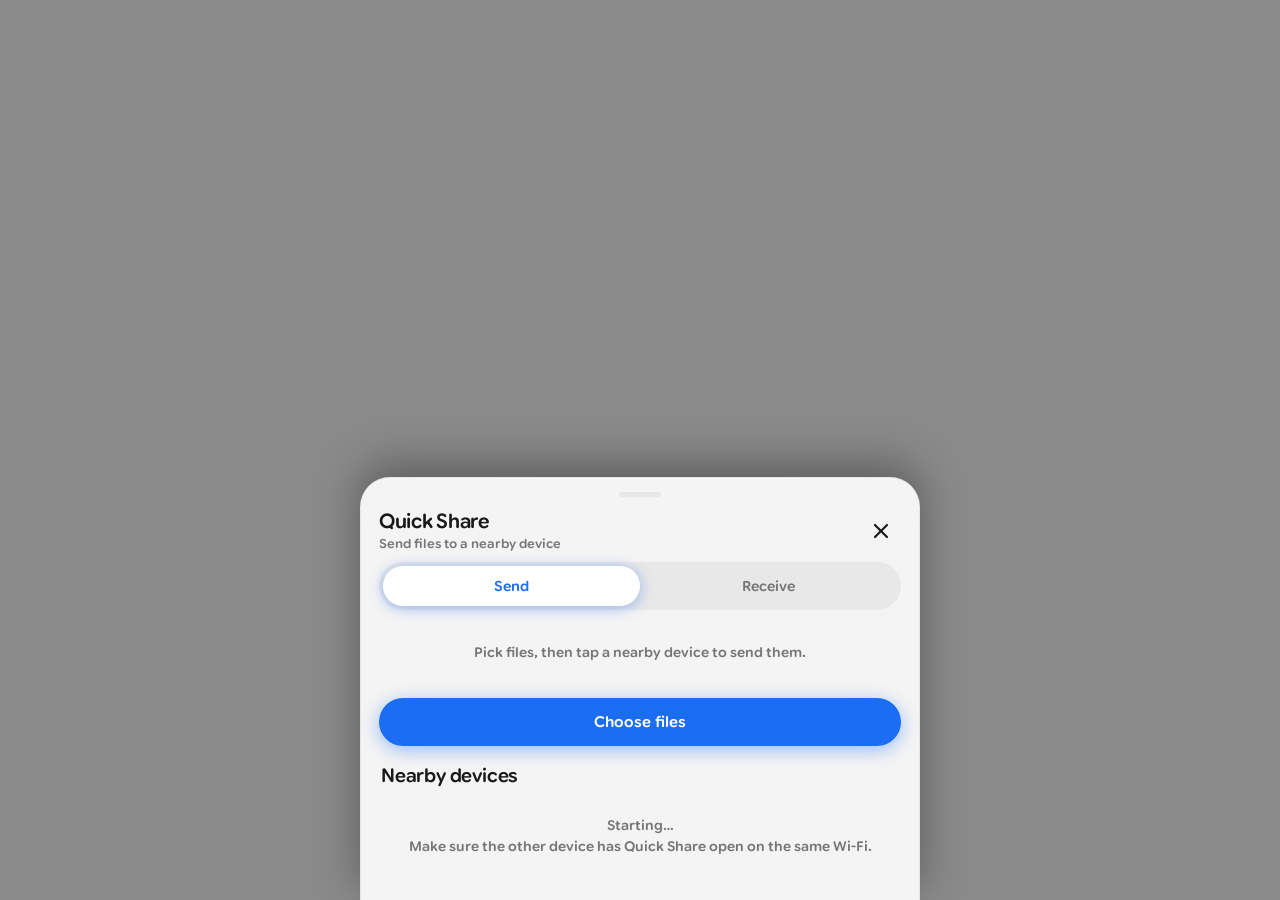
==== assets/www/panel.html @ 2d20d251 "Intital Testing" ====
<!doctype html>
<html lang="en">
<head>
<meta charset="utf-8">
<meta name="viewport" content="width=device-width,initial-scale=1,maximum-scale=1,user-scalable=no,viewport-fit=cover">
<title>Quick Share</title>
<link rel="stylesheet" href="app.css">
</head>
<body class="panel-body">
<div id="toasts"></div>
<div id="pscrim"></div>
<div id="panel">
  <div class="pwrap">
    <div class="pgrab"></div>
    <div class="phead">
      <div>
        <div class="ptitle">Quick Share</div>
        <div class="psub" id="psub">Send and receive files nearby</div>
      </div>
      <button class="iconbtn" id="pclose" aria-label="Close">
        <svg viewBox="0 0 24 24" fill="none" stroke="currentColor" stroke-width="2.2" stroke-linecap="round" stroke-linejoin="round"><line x1="18" y1="6" x2="6" y2="18"/><line x1="6" y1="6" x2="18" y2="18"/></svg>
      </button>
    </div>
    <!-- kept static so switching Send / Receive never rebuilds them (no jump) -->
    <div class="seg pseg" id="pseg">
      <span id="psegind" aria-hidden="true"></span>
      <button class="segb on" data-act="mode" data-v="send">Send</button>
      <button class="segb" data-act="mode" data-v="receive">Receive</button>
    </div>
    <div class="chiprow" id="pchips" hidden></div>
    <div id="pbody"></div>
  </div>
</div>
<script src="panel.js"></script>
</body>
</html>
---- assets/www/app.css ----
/* ============ OneGit v1.2 — One UI 9: full-round, accents, auto-hide nav ============ */
/* profile card alerts bell */
.card.profile{position:relative}
.pavalert{position:absolute;top:16px;right:16px;width:40px;height:40px;border-radius:20px;display:flex;align-items:center;justify-content:center;color:var(--text2);background:var(--chip);transition:transform .15s}
.pavalert:active{transform:scale(.92)}
.pavalert.iss{top:64px}
.pavalert svg{width:20px;height:20px}
/* productivity heatmap */
.daybars{display:flex;gap:10px;align-items:flex-end;justify-content:space-between;padding:8px 4px 0}
.daybar{flex:1;display:flex;flex-direction:column;align-items:center;justify-content:flex-end;gap:6px;cursor:pointer}
.daybar span{display:block;width:100%;max-width:34px;border-radius:8px;background:var(--accent);opacity:.55;min-height:6px}
.daybar.cur span{opacity:1;box-shadow:0 0 12px var(--glow)}
.daybar i{font-style:normal;font-size:10.5px;color:var(--text2)}
.heatwrap{display:flex;gap:3px;overflow-x:auto;padding:6px 0}
.heatcol{display:flex;flex-direction:column;gap:3px}
.heatcell{width:11px;height:11px;border-radius:2px;background:var(--chip);flex-shrink:0}
.heatcell.l1{background:var(--accent);opacity:.4}
.heatcell.l2{background:var(--accent);opacity:.6}
.heatcell.l3{background:var(--accent);opacity:.8}
.heatcell.l4{background:var(--accent);opacity:1}
.creditslist li{position:relative}
.creditslist li::before{content:'';position:absolute;left:2px;top:13px;width:7px;height:7px;border-radius:4px;background:var(--accent)}
*{box-sizing:border-box;-webkit-tap-highlight-color:transparent}
@font-face{font-family:'OneGitSans';src:url('fonts/OneGitSans.ttf') format('truetype');font-weight:100 900;font-style:normal;font-display:swap}
[hidden]{display:none!important}
:root{
  --bg:#F2F2F2; --card:#FFFFFF; --text:#191919; --text2:#767676; --divider:#EFEFEF;
  --chip:#F0F0F0; --seg:#E8E8E8;
  --danger:#E53935; --ok:#2EA043; --purple:#8250DF;
  --accent:#1B6EF3; --accentD:#1557C0; --glow:rgba(27,110,243,.42); --glow2:rgba(27,110,243,.14);
}
body.dark{
  --bg:#161719; --card:#242527; --text:#F2F2F2; --text2:#B3B3B3; --divider:#333436;
  --chip:#323335; --seg:#323335;
}
body.pitch{
  --bg:#000000; --card:#0D0D0F; --text:#F2F2F2; --text2:#A8A8A8; --divider:#1D1D20;
  --chip:#171719; --seg:#171719;
}
/* ---- accent color schemes ---- */
html[data-accent="blue"]  { --accent:#1B6EF3; --accentD:#1557C0; --glow:rgba(27,110,243,.42); }
html[data-accent="purple"]{ --accent:#8B5CF6; --accentD:#7C3AED; --glow:rgba(139,92,246,.45); }
html[data-accent="green"] { --accent:#12B76A; --accentD:#0E9F5A; --glow:rgba(18,183,106,.42); }
html[data-accent="pink"]  { --accent:#EC4899; --accentD:#DB2777; --glow:rgba(236,72,153,.45); }
html[data-accent="amber"] { --accent:#F59E0B; --accentD:#D97706; --glow:rgba(245,158,11,.42); }

html,body{height:100%}
body{margin:0;font-family:'OneGitSans','SamsungOne','Roboto','Segoe UI',system-ui,-apple-system,'Helvetica Neue',sans-serif;background:var(--bg);color:var(--text);font-size:15px;-webkit-font-smoothing:antialiased;overscroll-behavior:none}
button{font:inherit;border:none;background:none;color:inherit;padding:0;cursor:pointer}
a{color:var(--accent);text-decoration:none}
img{display:block;max-width:100%}
.dim{color:var(--text2)}
body.dark .card,body.pitch .card{border:1px solid var(--divider)}

/* ============ motion: keyframes ============ */
@keyframes rise{from{opacity:0;transform:translateY(18px) scale(.985)}to{opacity:1;transform:none}}
@keyframes pop{0%{transform:scale(1)}45%{transform:scale(1.4) rotate(-8deg)}100%{transform:scale(1)}}
@keyframes glowPulse{0%,100%{box-shadow:0 8px 26px var(--glow)}50%{box-shadow:0 8px 44px var(--glow)}}
@keyframes sheetUp{from{transform:translateY(48px);opacity:.4}to{transform:none;opacity:1}}
@keyframes spin{to{transform:rotate(360deg)}}
@media (prefers-reduced-motion: reduce){*{animation:none!important;transition:none!important}}

/* entrance animations, staggered */
body.entering #view > *{animation:rise .4s cubic-bezier(.22,.75,.25,1) both}
body.entering #view > *:nth-child(1){animation-delay:.02s}
body.entering #view > *:nth-child(2){animation-delay:.06s}
body.entering #view > *:nth-child(3){animation-delay:.1s}
body.entering #view > *:nth-child(4){animation-delay:.14s}
body.entering #view > *:nth-child(5){animation-delay:.18s}
body.entering #view > *:nth-child(6){animation-delay:.22s}
body.entering #view > *:nth-child(n+7){animation-delay:.26s}
body.entering .card.list .lrow:not(.new-in):not(.slide-top){animation:rise .32s cubic-bezier(.22,.75,.25,1) both}
body.entering .card.list .lrow:not(.new-in):not(.slide-top):nth-child(1){animation-delay:.03s}
body.entering .card.list .lrow:not(.new-in):not(.slide-top):nth-child(2){animation-delay:.06s}
body.entering .card.list .lrow:not(.new-in):not(.slide-top):nth-child(3){animation-delay:.09s}
body.entering .card.list .lrow:not(.new-in):not(.slide-top):nth-child(4){animation-delay:.12s}
body.entering .card.list .lrow:not(.new-in):not(.slide-top):nth-child(5){animation-delay:.15s}
body.entering .card.list .lrow:not(.new-in):not(.slide-top):nth-child(n+6){animation-delay:.18s}

/* ============ interaction feedback & glow ============ */
.card{transition:transform .18s ease,box-shadow .18s ease,border-color .18s}
.card:active{transform:scale(.98);box-shadow:0 0 24px var(--glow)}
.lrow{transition:background .15s,box-shadow .15s}
.lrow:active{background:var(--chip);box-shadow:inset 0 0 20px var(--glow2)}
.navbtn{transition:transform .15s}
.navbtn:active{transform:scale(.92)}
.navbtn.active .nic{background:transparent}
.segb{transition:background .15s,color .15s,box-shadow .15s,transform .15s}
.segb:active{transform:scale(.96)}
.segb.on{box-shadow:0 2px 14px var(--glow)}
.switch.on{box-shadow:0 0 14px var(--glow)}
.iconbtn{transition:transform .15s,background .15s,box-shadow .15s}
.iconbtn:active{background:var(--chip);transform:scale(.9);box-shadow:0 0 12px var(--glow)}
.pinbtn.pop svg{animation:pop .34s cubic-bezier(.3,1.6,.5,1)}

/* ---------- buttons ---------- */
.btn{display:inline-flex;align-items:center;justify-content:center;min-height:48px;padding:0 26px;border-radius:24px;font-weight:600;font-size:15px;transition:transform .15s,box-shadow .2s,opacity .12s}
.btn:active{transform:scale(.97)}
.btn:disabled{opacity:.45}
.btn.primary{background:var(--accent);color:var(--accentText,#fff);box-shadow:0 4px 18px var(--glow)}
.btn.primary:active{box-shadow:0 0 30px var(--glow)}
.btn.ghost{background:var(--seg);color:var(--text)}
.btn.danger{background:rgba(229,57,53,.12);color:var(--danger)}
.btn.follow.on{background:var(--accent);color:var(--accentText,#fff);box-shadow:0 0 18px var(--glow)}
.btnblock{width:100%}
.iconbtn{width:40px;height:40px;border-radius:50%;display:flex;align-items:center;justify-content:center;color:var(--text);flex-shrink:0}
.iconbtn svg{width:24px;height:24px}
/* back buttons get the same frosted circular pill as the navigation bar */
#backBig,#backApp{background:rgba(255,255,255,.72);-webkit-backdrop-filter:blur(22px) saturate(1.5);backdrop-filter:blur(22px) saturate(1.5);border:1px solid rgba(0,0,0,.06);box-shadow:0 6px 22px rgba(0,0,0,.14)}
body.dark #backBig,body.dark #backApp{background:rgba(26,27,29,.76);border-color:rgba(255,255,255,.07);box-shadow:0 6px 22px rgba(0,0,0,.45)}
body.pitch #backBig,body.pitch #backApp{background:rgba(8,8,8,.84);border-color:rgba(255,255,255,.05);box-shadow:0 6px 22px rgba(0,0,0,.9)}
/* v2.65: with navigation glow on, the back buttons glow like the navbar */
body.navglow #backBig,body.navglow #backApp{box-shadow:0 6px 22px rgba(0,0,0,.14),0 0 26px var(--glow)}
body.dark.navglow #backBig,body.dark.navglow #backApp{box-shadow:0 6px 22px rgba(0,0,0,.45),0 0 26px var(--glow)}
body.pitch.navglow #backBig,body.pitch.navglow #backApp{box-shadow:0 6px 22px rgba(0,0,0,.9),0 0 26px var(--glow)}

/* ---------- login ---------- */
#login{position:fixed;inset:0;background:var(--bg);overflow-y:auto;z-index:50}
.login-inner{max-width:430px;width:100%;margin:auto;padding:48px 22px 32px;min-height:100%;display:flex;flex-direction:column;justify-content:center}
.logo{width:90px;height:90px;border-radius:32px;background:linear-gradient(135deg,var(--accent),var(--accentD));display:flex;align-items:center;justify-content:center;margin:0 auto 20px;animation:glowPulse 3s ease-in-out infinite}
.logo svg{width:42px;height:42px;color:#fff}
.login-title{font-size:34px;text-align:center;margin:0 0 6px;letter-spacing:-.5px}
.login-sub{text-align:center;color:var(--text2);margin:0 0 28px;font-size:14px}
.logincard{padding:26px}
.fldlabel{display:block;font-size:12.5px;font-weight:600;color:var(--text2);margin:0 4px 8px}
.fld{width:100%;border:none;background:var(--chip);border-radius:22px;padding:16px 18px;font:inherit;font-size:15px;color:var(--text);outline:none;transition:box-shadow .2s}
.fld:focus{background:var(--seg);box-shadow:0 0 18px var(--glow)}
.loginErr{color:var(--danger);font-size:13px;margin:10px 4px 0}
.loginErr:empty{display:none}
.logincard .btn{margin-top:16px}
.lnk{display:block;text-align:center;font-size:13.5px;font-weight:600;margin-top:18px}
.tiny{font-size:11.5px;color:var(--text2);margin:14px 4px 0;line-height:1.5;text-align:center}

/* ---------- layout ---------- */
#app{height:100vh}
#appbar{position:fixed;top:0;left:0;right:0;height:56px;display:flex;align-items:center;padding:0 8px;z-index:40;background:var(--bg);opacity:0;pointer-events:none;transition:opacity .15s;box-shadow:0 1px 0 var(--divider)}
#appbar.on{opacity:1;pointer-events:auto}
#appbarTitle{font-weight:600;font-size:16px;flex:1;white-space:nowrap;overflow:hidden;text-overflow:ellipsis}
#scroller{height:100%;overflow-y:auto;overscroll-behavior:contain;-webkit-overflow-scrolling:touch}
#pagehead{padding:14px 18px 12px}
.phrow{display:flex;align-items:center;gap:10px}
#bigTitle{font-size:34px;font-weight:700;margin:0;letter-spacing:-.5px;line-height:1.25;overflow-wrap:anywhere;flex:1;min-width:0}
#bigSub{margin:6px 4px 0;font-size:13.5px;color:var(--text2)}
#view{padding:6px 12px 96px}

/* ---------- GPU compositing fixes: no white corner artifacts ---------- */
#navbar{will-change:transform}
#appbar{transform:translateZ(0)}
.sheetcard{transform:translateZ(0)}
/* ---------- navbar (auto-hide, glassmorphic) ---------- */
#navbar{--navpill:var(--accent);--navptext:var(--accentText,#FFFFFF);position:fixed;bottom:16px;left:16px;right:16px;background:rgba(255,255,255,.72);-webkit-backdrop-filter:blur(22px) saturate(1.5);backdrop-filter:blur(22px) saturate(1.5);border:1px solid rgba(0,0,0,.06);border-radius:999px;display:flex;padding:10px 8px;box-shadow:0 10px 34px rgba(0,0,0,.14);z-index:30;transition:transform .32s cubic-bezier(.4,0,.2,1),opacity .26s,box-shadow .3s}
body.dark #navbar{background:rgba(26,27,29,.76);border-color:rgba(255,255,255,.07);box-shadow:0 10px 34px rgba(0,0,0,.45)}
body.pitch #navbar{background:rgba(8,8,8,.84);border-color:rgba(255,255,255,.05);box-shadow:0 10px 34px rgba(0,0,0,.9)}
body.navglow #navbar{box-shadow:0 10px 34px rgba(0,0,0,.14),0 0 26px var(--glow)}
body.dark.navglow #navbar{box-shadow:0 10px 34px rgba(0,0,0,.45),0 0 26px var(--glow)}
body.pitch.navglow #navbar{box-shadow:0 10px 34px rgba(0,0,0,.9),0 0 26px var(--glow)}
body.navglow .navbtn.active{box-shadow:0 3px 10px rgba(0,0,0,.22),0 0 16px var(--glow)}
#navbar.hide{transform:translateY(130px);opacity:0;pointer-events:none}
.navbtn{flex:1;display:flex;flex-direction:column;align-items:center;gap:3px;padding:7px 6px 5px;color:var(--text2);font-size:10.5px;font-weight:600;border-radius:999px;transition:background .18s,color .18s}
.nic{display:inline-flex;align-items:center;justify-content:center;padding:5px 18px;border-radius:999px;transition:background .18s,box-shadow .18s}
.nic svg{width:23px;height:23px}
.navbtn.active{color:var(--navptext);background:var(--navpill);box-shadow:0 3px 10px rgba(0,0,0,.22)}
.navbtn.active .nic{background:transparent;box-shadow:none}

/* ---------- cards & lists ---------- */
.card{background:var(--card);border-radius:32px;padding:22px;margin:0 0 14px}
.sect{font-size:19px;font-weight:700;margin:26px 6px 13px;letter-spacing:-.2px}
.list{padding:6px 0}
.lrow{display:flex;align-items:center;gap:14px;padding:14px 22px;border-bottom:1px solid var(--divider);cursor:pointer}
.lrow:last-child{border-bottom:none}
.lrow>svg{width:22px;height:22px;color:var(--text2);flex-shrink:0}
.lmain{flex:1;min-width:0}
.ltitle{font-weight:600;font-size:15px;white-space:nowrap;overflow:hidden;text-overflow:ellipsis}
.lsub{font-size:12.5px;color:var(--text2);margin-top:3px;white-space:nowrap;overflow:hidden;text-overflow:ellipsis}
.lbody{font-size:13px;color:var(--text);margin-top:4px;overflow:hidden;text-overflow:ellipsis;white-space:nowrap}
.empty{text-align:center;color:var(--text2);padding:36px 24px;font-size:14px;line-height:1.6}
.crumb{padding:14px 22px;font-size:12.5px;color:var(--text2);word-break:break-all}
.ndot{width:9px;height:9px;border-radius:50%;background:var(--accent);flex-shrink:0;visibility:hidden;box-shadow:0 0 8px var(--glow)}
.lrow.unread .ndot{visibility:visible}
.lrow.unread .ltitle{font-weight:700}
.istate{width:28px;height:28px;border-radius:50%;background:rgba(46,160,67,.14);color:var(--ok);display:flex;align-items:center;justify-content:center;flex-shrink:0}
.istate.closed{background:rgba(130,80,223,.14);color:var(--purple)}
.istate svg{width:14px;height:14px}
.cav{width:28px;height:28px;border-radius:50%;flex-shrink:0}

/* event feed icons */
.eicon{width:36px;height:36px;border-radius:50%;display:flex;align-items:center;justify-content:center;flex-shrink:0}
.eicon svg{width:17px;height:17px}
.eicon.push{background:rgba(27,110,243,.14);color:var(--accent)}
.eicon.star{background:rgba(255,182,46,.14);color:#D29922}
.eicon.fork{background:rgba(130,80,223,.14);color:var(--purple)}
.eicon.create{background:rgba(46,160,67,.14);color:var(--ok)}
.eicon.issue{background:rgba(46,160,67,.14);color:var(--ok)}
.eicon.pr{background:rgba(27,110,243,.14);color:var(--accent)}
.eicon.comment{background:var(--chip);color:var(--text2)}
.eicon.tag{background:rgba(255,167,38,.16);color:#B26A00}
.eicon.user{background:var(--chip);color:var(--text2)}

/* ---------- segmented ---------- */
.seg{display:flex;background:var(--seg);border-radius:24px;padding:4px;margin:0 0 12px}
.seg.compact{margin-bottom:8px}
.segb{flex:1;min-height:40px;border-radius:20px;font-weight:600;color:var(--text2);font-size:14px;display:flex;align-items:center;justify-content:center}
.seg.sm .segb{min-height:34px;font-size:13px;border-radius:17px}
.segb.on{background:var(--card);color:var(--accent)}
a.segb{color:var(--text2)}
a.segb.on{color:var(--accent)}

/* ---------- search ---------- */
.searchbar{display:flex;align-items:center;gap:10px;background:var(--card);border-radius:26px;padding:0 18px;margin:4px 0 12px;min-height:54px}
.searchbar svg{width:20px;height:20px;color:var(--text2);flex-shrink:0}
.searchbar input{flex:1;border:none;outline:none;background:none;color:var(--text);font-size:15px;min-height:54px;min-width:0}

/* people results (horizontal) */
.peoplebar{display:flex;gap:14px;overflow-x:auto;padding:14px 22px;scrollbar-width:none;-webkit-overflow-scrolling:touch}
.peoplebar::-webkit-scrollbar{display:none}
.person{display:flex;flex-direction:column;align-items:center;gap:6px;flex-shrink:0;width:66px}
.person img{width:54px;height:54px;border-radius:50%;transition:transform .15s,box-shadow .15s}
.person:active img{transform:scale(.92);box-shadow:0 0 16px var(--glow)}
.person span{font-size:11px;color:var(--text2);max-width:66px;overflow:hidden;text-overflow:ellipsis;white-space:nowrap}

/* ---------- profile ---------- */
.profile{text-align:center;padding:30px 20px 22px}
.pav{width:96px;height:96px;border-radius:50%;margin:0 auto 14px}
.pname{font-size:22px;font-weight:700;letter-spacing:-.3px}
.plogin{color:var(--text2);margin-top:3px;font-size:14px}
.pbio{margin:14px auto 0;font-size:14px;max-width:340px;line-height:1.55}
.pstats{display:flex;justify-content:center;gap:8px;margin-top:18px}
.pstat{background:var(--chip);border-radius:22px;padding:10px 18px;min-width:88px}
.pstat b{display:block;font-size:17px}
.pstat span{font-size:11.5px;color:var(--text2)}


/* ---------- repo ---------- */
.rcrow{display:flex;align-items:flex-start;justify-content:space-between;gap:8px}
.rcname{font-size:17.5px;font-weight:700;letter-spacing:-.2px;word-break:break-all}
.rcdesc{margin:7px 0 0;color:var(--text2);font-size:13.5px;line-height:1.5;display:-webkit-box;-webkit-line-clamp:2;-webkit-box-orient:vertical;overflow:hidden}
.rcmeta{margin-top:13px;font-size:12.5px;color:var(--text2);display:flex;align-items:center;flex-wrap:wrap;gap:5px 10px}
.rcmeta svg{width:15px;height:15px;vertical-align:-3px}
.dot{width:10px;height:10px;border-radius:50%;display:inline-block;vertical-align:-1px;margin-right:4px}
.chips{display:flex;gap:8px;flex-wrap:wrap;margin:9px 0 0}
.chip{background:var(--chip);border-radius:13px;padding:5px 12px;font-size:12px;font-weight:600;color:var(--text2)}
.chip.ok{background:rgba(46,160,67,.14);color:var(--ok)}
.chip.closed{background:rgba(130,80,223,.14);color:var(--purple)}
.chip.warn{background:rgba(255,167,38,.18);color:#B26A00}
.chip.pr{background:rgba(27,110,243,.14);color:var(--accent)}
.chip.add{background:rgba(46,160,67,.14);color:var(--ok)}
.chip.del{background:rgba(248,81,73,.14);color:#F85149}
.bigstats{display:flex;margin-top:18px;border-top:1px solid var(--divider);padding-top:15px;gap:6px}
.bstat{flex:1;text-align:center}
.bstat b{display:block;font-size:16px}
.bstat span{font-size:11.5px;color:var(--text2)}
.pinbtn{width:38px;height:38px;border-radius:50%;display:flex;align-items:center;justify-content:center;color:var(--text2);flex-shrink:0;transition:transform .15s,box-shadow .15s}
.pinbtn svg{width:20px;height:20px}
.pinbtn:active{transform:scale(.88);box-shadow:0 0 12px var(--glow)}
.pinbtn.pinned{color:var(--accent);filter:drop-shadow(0 0 6px var(--glow))}
.pinbtn.pinned svg{fill:currentColor}
.morebtn{display:block;width:100%;min-height:46px;border-radius:24px;background:var(--card);color:var(--accent);font-weight:600;font-size:14px;margin:0 0 14px;transition:box-shadow .15s,transform .15s}
.morebtn:active{box-shadow:0 0 18px var(--glow);transform:scale(.99)}
.metarow{display:flex;flex-direction:column;gap:16px}
.mrow{display:flex;align-items:center;gap:12px;cursor:pointer}
.mrow svg{width:20px;height:20px;color:var(--text2);flex-shrink:0}
.mrow:active{opacity:.7}
.avatars{display:flex;gap:8px;flex-wrap:wrap;flex:1;justify-content:flex-end}
.avatars img{width:34px;height:34px;border-radius:50%;border:2px solid var(--card);box-shadow:0 1px 6px rgba(0,0,0,.25);transition:transform .15s,box-shadow .15s}
.avatars img:active{transform:scale(.9);box-shadow:0 0 12px var(--glow)}

/* ---------- issue ---------- */
.issuehead{padding:22px}
.ihtitle{font-size:19px;font-weight:700;line-height:1.4;margin-top:12px;letter-spacing:-.2px}
.ihmeta{font-size:12.5px;color:var(--text2);margin-top:6px}
.comment{padding:19px 22px}
.crow{display:flex;align-items:center;gap:10px;margin-bottom:10px}
.crow b{font-size:13.5px}
.crow .dim{font-size:12px;margin-left:auto}
.reply textarea{width:100%;border:none;background:var(--chip);border-radius:22px;padding:16px;font:inherit;font-size:14px;color:var(--text);min-height:92px;resize:vertical;outline:none;transition:box-shadow .2s}
.reply textarea:focus{box-shadow:0 0 18px var(--glow)}
.reply .btn{margin-top:12px}

/* ---------- commit ---------- */
.commitstats{display:flex;gap:8px;margin-top:10px}
.cstat{flex:1;text-align:center;border-radius:18px;padding:9px 0;font-size:15px;font-weight:700}
.cstat.add{background:rgba(46,160,67,.12);color:var(--ok)}
.cstat.del{background:rgba(248,81,73,.12);color:#F85149}
.cstat.total{background:var(--chip);color:var(--text2)}
.cstat.today{background:var(--accent);color:var(--accentText,#FFF)}
.cstat span{display:block;font-size:10.5px;font-weight:500}
.filehead{display:flex;align-items:center;gap:10px;flex-wrap:wrap}
.filehead svg{width:18px;height:18px;color:var(--text2)}
.patchpre{background:var(--bg);border-radius:18px;margin-top:12px;overflow-x:hidden;font-size:11.5px;line-height:1.55;font-family:ui-monospace,Menlo,Consolas,monospace}
.pline{padding:0 10px;white-space:pre-wrap;overflow-wrap:anywhere;word-break:break-word;min-height:1.4em;color:var(--text)}
.pline.add{color:#4CC35E;background:rgba(63,185,80,.14)}
.pline.del{color:#FF6B60;background:rgba(248,81,73,.12)}
.pline.hh{color:var(--text2);background:var(--chip)}
.relbody{font-size:13px;color:var(--text2);white-space:pre-line;margin-top:10px;max-height:280px;overflow:auto;line-height:1.6}

/* ---------- settings ---------- */
.setrow{display:flex;align-items:center;gap:14px;padding:2px 0}
.accentrow{display:flex;gap:14px;margin-top:16px;flex-wrap:wrap}
.accentdot{width:44px;height:44px;border-radius:50%;border:3px solid transparent;transition:transform .15s,box-shadow .15s,border-color .15s}
.accentdot:active{transform:scale(.88)}
.accentdot.on{border-color:var(--text);transform:scale(1.1);box-shadow:0 0 16px var(--glow)}
.switch{width:52px;height:30px;border-radius:15px;background:var(--seg);position:relative;transition:background .2s,box-shadow .2s;flex-shrink:0}
.switch::after{content:'';position:absolute;top:3px;left:3px;width:24px;height:24px;border-radius:50%;background:#fff;transition:left .2s;box-shadow:0 1px 3px rgba(0,0,0,.25)}
.switch.on{background:var(--accent)}
.switch.on::after{left:25px}
.btncol{display:flex;flex-direction:column;gap:10px;margin-top:16px}
.syncstat{font-size:12px;color:var(--text2);margin-top:14px;text-align:center}
.about{text-align:center;font-size:11.5px;color:var(--text2);padding:22px 10px 6px;line-height:1.6}

/* ---------- markdown ---------- */
.md{font-size:14.5px;line-height:1.65;overflow-wrap:anywhere}
.md h1,.md h2,.md h3,.md h4{letter-spacing:-.2px;margin:1.1em 0 .45em;line-height:1.3}
.md h1{font-size:22px;border-bottom:1px solid var(--divider);padding-bottom:6px}
.md h2{font-size:18px;border-bottom:1px solid var(--divider);padding-bottom:5px}
.md h3{font-size:16px}
.md p{margin:.6em 0}
.md ul,.md ol{padding-left:1.4em;margin:.6em 0}
.md li{margin:.25em 0}
.md pre{background:var(--bg);padding:14px 16px;border-radius:18px;overflow-x:auto;font-size:12.5px;line-height:1.5;margin:.8em 0}
.md code{background:var(--chip);border-radius:7px;padding:1px 6px;font-size:12.5px;font-family:ui-monospace,Menlo,Consolas,monospace}
.md pre code{background:none;padding:0;font-size:inherit}
.md img{border-radius:14px;margin:8px 0;max-width:100%;height:auto}
.md video{width:100%;max-height:70vh;border-radius:14px;background:#000;margin:8px 0}
.md details{margin:10px 0;border:1px solid var(--divider);border-radius:14px;padding:4px 14px}
.md summary{cursor:pointer;font-weight:600;padding:8px 0;color:var(--text)}
.md summary::marker{color:var(--accent)}
.md table{border-collapse:collapse;display:block;overflow-x:auto;max-width:100%;margin:.8em 0}
.md th,.md td{border:1px solid var(--divider);padding:6px 10px;font-size:13px}
.md blockquote{margin:.8em 0;padding:2px 14px;border-left:3px solid var(--divider);color:var(--text2)}
.md hr{border:none;border-top:1px solid var(--divider)}

/* ---------- sheet ---------- */
#sheet{position:fixed;inset:0;background:rgba(0,0,0,.5);z-index:60;display:flex;align-items:flex-end}
.sheetcard{background:var(--card);width:100%;border-radius:36px 36px 0 0;padding:14px 16px 30px;max-height:86vh;overflow:auto;overscroll-behavior:contain;touch-action:pan-y;animation:sheetUp .32s cubic-bezier(.2,.8,.25,1)}
/* v2.66: while a sheet is open the page behind it cannot scroll */
body.sheetopen #scroller{overflow:hidden}
.sheethead{display:flex;align-items:center;justify-content:space-between;padding:8px 10px 14px;gap:10px}
.sheethead b{font-size:15px;word-break:break-all}
.filepre{background:var(--bg);padding:14px;border-radius:18px;font-size:12px;line-height:1.5;overflow:auto;max-height:66vh;white-space:pre-wrap;word-break:break-word;font-family:ui-monospace,Menlo,Consolas,monospace;color:var(--text)}

/* ---------- toast & spinner ---------- */
#toasts{position:fixed;bottom:100px;left:0;right:0;display:flex;flex-direction:column;align-items:center;z-index:80;pointer-events:none}
.toast{background:#2E2E2E;color:#fff;padding:11px 22px;border-radius:24px;font-size:13.5px;opacity:0;transform:translateY(8px);transition:all .25s;margin-top:8px;max-width:88%;text-align:center;box-shadow:0 4px 18px rgba(0,0,0,.3),0 0 16px var(--glow)}
body.dark .toast,body.pitch .toast{background:#E8E8E8;color:#222}
.toast.show{opacity:1;transform:none}
.spinwrap{display:flex;justify-content:center;padding:44px 0}
.spinner{width:34px;height:34px;border-radius:50%;border:3px solid var(--seg);border-top-color:var(--accent);animation:spin .8s linear infinite;filter:drop-shadow(0 0 6px var(--glow))}
.spinwrap.sm{padding:20px 0}
.spinwrap.sm .spinner{width:24px;height:24px}

/* ============ v1.3: repo actions, languages, quick links, gists ============ */
.actionrow{display:flex;gap:8px}
.actionrow .btn{flex:1;min-height:42px;padding:0 6px;font-size:13px;border-radius:21px;gap:6px}
.actionrow .btn svg{width:16px;height:16px;flex-shrink:0}
.actionrow .btn.on{background:var(--accent);color:var(--accentText,#fff);box-shadow:0 0 16px var(--glow)}
.actionrow .btn.on svg{fill:currentColor}
.langbar{display:flex;height:10px;border-radius:5px;overflow:hidden;gap:2px}
.langbar span{display:block;min-width:2px}
.lgdrow{display:flex;flex-wrap:wrap;gap:10px 18px;margin-top:12px}
.lgd{font-size:12.5px}
.quicklinks{display:flex;gap:10px;overflow:hidden}
.quicklinks .btn{flex:1;min-height:42px;min-width:0;padding:0 8px;font-size:13px;border-radius:21px;white-space:nowrap;overflow:hidden;text-overflow:ellipsis}
.linkrow{display:flex;gap:10px;justify-content:center;margin-top:12px;flex-wrap:wrap}
.btn.sm{min-height:38px;padding:0 18px;font-size:13px;border-radius:19px}
.pstat{cursor:pointer;transition:transform .15s,box-shadow .15s}
.pstat:active{transform:scale(.95);box-shadow:0 0 14px var(--glow)}
.replyta{width:100%;border:none;background:var(--chip);border-radius:22px;padding:16px;font:inherit;font-size:14px;color:var(--text);min-height:150px;resize:vertical;outline:none;transition:box-shadow .2s}
.replyta:focus{box-shadow:0 0 18px var(--glow)}

/* ============ v1.4: release assets, clone sheet ============ */
.assetlist{margin-top:14px;border-top:1px solid var(--divider)}
.assetlist .lrow{padding:12px 4px}
.assetlist .lrow>svg{color:var(--accent)}
.clonebar{display:flex;align-items:center;gap:8px}
.clonebar .fld{flex:1;min-width:0;font-size:13px;color:var(--text2)}
.clonebar .iconbtn{width:44px;height:44px;background:var(--chip);color:var(--text)}
.clonebar .iconbtn:active{box-shadow:0 0 14px var(--glow)}

/* ============ v1.7: more accents, glow toggle, dynamic color ============ */
html[data-accent="teal"]   { --accent:#14B8A6; --accentD:#0D9488; --glow:rgba(20,184,166,.42); --glow2:rgba(20,184,166,.14); }
html[data-accent="red"]    { --accent:#EF4444; --accentD:#DC2626; --glow:rgba(239,68,68,.42); --glow2:rgba(239,68,68,.14); }
html[data-accent="indigo"] { --accent:#6366F1; --accentD:#4F46E5; --glow:rgba(99,102,241,.45); --glow2:rgba(99,102,241,.16); }

/* glow toggle — kill every decorative glow while keeping structural shadows */
html[data-glow="off"]{
  --glow:transparent !important;
  --glow2:transparent !important;
}
html[data-glow="off"] .logo{animation:none}
html[data-glow="off"] .pinbtn.pinned{filter:none}
html[data-glow="off"] .spinner{filter:none}
html[data-glow="off"] .card:active{box-shadow:none}

/* dynamic (system) accent dot */
.accentdot.dyn{
  background:conic-gradient(#F59E0B,#EC4899,#8B5CF6,#6366F1,#14B8A6,#12B76A,#F59E0B);
}

/* ============ v1.8: custom color picker, font import ============ */
.colorrow{display:flex;gap:10px;align-items:center;margin-top:14px}
.colorrow input[type=color]{width:54px;height:46px;border:none;border-radius:14px;background:var(--chip);padding:4px;flex-shrink:0}
.colorrow .fld{flex:1;min-width:0;min-height:46px;text-transform:uppercase;font-size:14px}
.colorrow .btn{min-height:46px;min-width:84px;padding:0 18px;flex-shrink:0}
.accentdot.customdot{border:2px dashed var(--text2)}
.accentdot.customdot.on{border-color:var(--text)}
.fontrow{display:flex;gap:10px;margin-top:14px}
.fontrow label{cursor:pointer;flex:1}
.fontprev{margin-top:14px;font-size:14px;color:var(--text);background:var(--chip);border-radius:16px;padding:14px;line-height:1.6}
/* ---------- update popup card ---------- */
#updCard{position:fixed;top:68px;left:16px;right:16px;z-index:45;background:var(--card);border:1px solid var(--divider);border-radius:22px;padding:14px 16px;box-shadow:0 14px 44px rgba(0,0,0,.30);animation:updin .32s cubic-bezier(.4,0,.2,1)}
body.dark #updCard,body.pitch #updCard{box-shadow:0 14px 44px rgba(0,0,0,.6)}
.updrow{display:flex;align-items:center;gap:10px}
.updrow .lmain{flex:1;min-width:0}
.updrow .iconbtn{flex-shrink:0;font-size:15px}
@keyframes updin{from{transform:translateY(-18px);opacity:0}to{transform:none;opacity:1}}
/* ---------- upload progress card ---------- */
#upProgCard{position:fixed;right:18px;bottom:104px;top:auto;left:auto;width:62px;height:62px;z-index:46;background:var(--card);border:1px solid var(--divider);border-radius:50%;padding:0;display:flex;align-items:center;justify-content:center;box-shadow:0 10px 30px rgba(0,0,0,.34);animation:updin .32s cubic-bezier(.4,0,.2,1);cursor:pointer;transition:transform .15s}
#upProgCard:active{transform:scale(.93)}
#upProgRing{width:48px;height:48px;border-radius:50%;position:relative;display:flex;align-items:center;justify-content:center;background:conic-gradient(var(--accent) calc(var(--p,0) * 1%), var(--chip) 0)}
#upProgRing::before{content:'';position:absolute;inset:5px;border-radius:50%;background:var(--card)}
#upProgPct{position:relative;font-size:12px;font-weight:700;color:var(--text);letter-spacing:-.2px}
body.dark #upProgCard,body.pitch #upProgCard{box-shadow:0 14px 44px rgba(0,0,0,.6)}
.upbar{height:6px;border-radius:3px;background:var(--chip);overflow:hidden;margin-top:10px}
.upbar i{display:block;height:100%;background:var(--accent);border-radius:3px;transition:width .25s}
.filehead[data-go]{cursor:pointer}

/* ================= v2.78: PRs, actions, security, insights, a11y ================= */
.seg.tabs{flex-wrap:nowrap;overflow-x:auto;-webkit-overflow-scrolling:touch;scrollbar-width:none}
.seg.tabs::-webkit-scrollbar{display:none}
.seg.tabs .segb{flex:1 0 auto;min-width:88px;padding:0 14px;white-space:nowrap}
.istate.merged{background:rgba(139,92,246,.15);color:#8B5CF6}
.runstate{width:34px;height:34px;border-radius:50%;display:flex;align-items:center;justify-content:center;flex-shrink:0}
.runstate.ok{background:rgba(18,183,106,.15);color:#12B76A}
.runstate.bad{background:rgba(239,68,68,.15);color:#EF4444}
.runstate.run{background:rgba(245,158,11,.15);color:#F59E0B}
.runstate.mute{background:var(--seg);color:var(--text2)}
.runstate svg{width:16px;height:16px}
.steps{margin-top:8px;display:flex;flex-direction:column;gap:4px}
.step{display:flex;gap:8px;font-size:12.5px;color:var(--text2)}
.wkchart{display:flex;align-items:flex-end;gap:2px;height:64px;margin-top:14px}
.wkbar{flex:1;background:var(--accent);border-radius:2px;min-height:2px;opacity:.85}
.cbar{height:6px;border-radius:3px;background:var(--seg);overflow:hidden;margin-top:6px;min-width:70px}
.cbar span{display:block;height:100%;background:var(--accent);border-radius:3px}
body.reducemotion *{animation:none!important;transition:none!important}
body.showunderline .md a, body.showunderline .card.md a{text-decoration:underline}

/* v2.79: wrapping secondary text for messages inside sheets */
.lsubwrap{white-space:normal!important;overflow:visible!important;text-overflow:initial!important;overflow-wrap:anywhere;line-height:1.55}

/* v2.84: fallback link shown when a README image cannot be loaded at all */
.imgfallback{display:inline-flex;align-items:center;gap:8px;padding:10px 14px;margin:4px 0;border-radius:14px;background:var(--seg);color:var(--accent);font-size:13px;font-weight:600;text-decoration:none;overflow-wrap:anywhere}

/* v2.92: GitHub's Activity overview radar chart */
.radar{width:100%;height:auto;display:block;max-height:260px}
.radaraxis{stroke:var(--divider);stroke-width:1}
.radararea{fill:rgba(18,183,106,.18);stroke:#12B76A;stroke-width:2;stroke-linejoin:round}
.radarlabel{fill:var(--text2);font-size:11px;font-weight:600}
.radarlabel.end{text-anchor:end}
.radarlabel.mid{text-anchor:middle}

/* ================= v3.02: desktop & laptop layout =================
   Nothing below 760px changes, so the phone layout is untouched. Wider
   screens get a centred content column, dialogs instead of bottom sheets,
   a permanent navigation rail, hover feedback and finer scrollbars. */

/* ---------- tablet / small laptop ---------- */
@media (min-width: 760px) {
  #pagehead { max-width: 920px; margin: 0 auto; padding: 22px 26px 14px; }
  #view { max-width: 920px; margin: 0 auto; padding: 10px 26px 120px; }
  #appbar { padding: 0 26px; }
  #appbarTitle { flex: 1; }
  #bigTitle { font-size: 36px; }
  .card { padding: 24px; }
  .searchbar { max-width: 920px; margin: 4px auto 12px; }
  .heatwrap { justify-content: center; }
  .heatcell { width: 13px; height: 13px; }
  .seg { max-width: 920px; }
  .bigstats { gap: 14px; }
  .pstats { gap: 12px; }
  /* bottom sheets become centred dialogs */
  #sheet { align-items: center; justify-content: center; padding: 28px; }
  .sheetcard { max-width: 580px; border-radius: 32px; max-height: 82vh; padding: 20px 22px 26px; }
  .sheethead { padding: 4px 6px 14px; }
  .sheethead b { font-size: 16px; }
  .filepre { max-height: 56vh; }
  #toasts { bottom: 40px; }
}

/* ---------- desktop / laptop ---------- */
@media (min-width: 1080px) {
  /* the floating pill becomes a permanent left rail */
  #navbar {
    top: 0; bottom: 0; left: 0; right: auto; width: 100px;
    flex-direction: column; justify-content: center; gap: 8px;
    padding: 16px 12px; border-radius: 0 30px 30px 0;
    background: var(--card);
    -webkit-backdrop-filter: none; backdrop-filter: none;
    border: none; border-right: 1px solid var(--divider);
    box-shadow: none;
  }
  #navbar.hide { transform: none; opacity: 1; pointer-events: auto; }
  .navbtn { flex: 0 0 auto; width: 76px; min-height: 64px; border-radius: 20px; font-size: 11px; }
  .navbtn.active { box-shadow: 0 6px 18px var(--glow); }
  #scroller { padding-left: 100px; }
  #appbar { padding-left: 126px; }
  #pagehead, #view { max-width: 1140px; }
  #view { padding-bottom: 56px; }
  #toasts { bottom: 28px; }
  /* repository cards lay out two-up */
  .repogrid { display: grid; grid-template-columns: 1fr 1fr; gap: 14px; align-items: start; }
  .repogrid .card { margin: 0; }
  .bigstats { flex-wrap: wrap; }
  .bstat { min-width: 130px; }
  .radar { max-height: 320px; }
  .daybars { max-width: 720px; margin: 0 auto; }
}

@media (min-width: 1400px) {
  #pagehead, #view { max-width: 1280px; }
  .repogrid { grid-template-columns: 1fr 1fr 1fr; }
}

/* ---------- mouse / trackpad ---------- */
@media (hover: hover) and (pointer: fine) {
  button, a, .lrow, .card[data-go], .person, .navbtn { cursor: pointer; }
  .card:hover { transform: translateY(-1px); box-shadow: 0 8px 26px rgba(0,0,0,.10); }
  body.dark .card:hover, body.pitch .card:hover { box-shadow: 0 8px 26px rgba(0,0,0,.5); }
  .lrow:hover { background: var(--chip); }
  .btn:hover { box-shadow: 0 6px 22px var(--glow); }
  .btn.ghost:hover, .btn.danger:hover { background: var(--chip); }
  .iconbtn:hover { background: var(--chip); }
  .segb:hover { color: var(--text); }
  .navbtn:hover { background: var(--chip); color: var(--text); }
  .accentdot:hover { transform: scale(1.06); }
  .pinbtn:hover { color: var(--accent); }
  .morebtn:hover { box-shadow: 0 6px 22px var(--glow); }
  .person:hover img { transform: scale(1.04); box-shadow: 0 0 16px var(--glow); }
  #scroller { scrollbar-width: thin; scrollbar-color: var(--divider) transparent; }
  #scroller::-webkit-scrollbar { width: 10px; }
  #scroller::-webkit-scrollbar-track { background: transparent; }
  #scroller::-webkit-scrollbar-thumb { background: var(--divider); border-radius: 8px; border: 3px solid var(--bg); }
  #scroller::-webkit-scrollbar-thumb:hover { background: var(--text2); }
  .sheetcard { scrollbar-width: thin; }
  .sheetcard::-webkit-scrollbar { width: 8px; }
  .sheetcard::-webkit-scrollbar-thumb { background: var(--divider); border-radius: 8px; }
}

/* v3.05: profile actions sit on one row (was three stacked lines) */
.btnrow{display:flex;gap:8px;margin-top:18px}
.btnrow .btn{flex:1;min-width:0;padding:0 10px;font-size:13.5px;white-space:nowrap;overflow:hidden;text-overflow:ellipsis}

/* v3.08: account switcher on the profile card - the next account's avatar;
   tap to switch, long press (3+ accounts) to choose. No ring, no glow. */
.pacct{position:absolute;top:16px;left:16px;width:40px;height:40px;border-radius:50%;padding:0;overflow:hidden;flex-shrink:0;display:flex;align-items:center;justify-content:center;background:var(--chip);color:var(--text2);font-weight:700;font-size:14px;transition:transform .15s;z-index:2}
.pacct img{width:100%;height:100%;object-fit:cover;border-radius:50%;display:block}
.pacct:active{transform:scale(.92)}

/* v3.09: nudge the progress button above the desktop nav rail */
@media (min-width:1080px){#upProgCard{right:26px;bottom:30px}}

/* v3.10: labels, assignees, reactions, checks, workflow dispatch */
.lbl{display:inline-block;border-radius:13px;padding:4px 11px;font-size:12px;font-weight:600}
.assignrow{display:flex;gap:6px;margin-top:10px;flex-wrap:wrap}
.reacts{display:flex;gap:7px;flex-wrap:wrap;margin:0 0 14px;padding:0 4px}
.react{display:inline-flex;align-items:center;gap:5px;background:var(--chip);border:1px solid transparent;border-radius:15px;padding:5px 11px;font-size:14px;line-height:1;color:var(--text2);transition:transform .12s,border-color .12s}
.react b{font-size:11.5px;font-weight:700}
.react.on{border-color:var(--accent);color:var(--accent)}
.react:active{transform:scale(.94)}
.lblpick{display:flex;gap:8px;flex-wrap:wrap;margin-top:12px}
.lblpickb{border:1px solid var(--divider);background:var(--chip);color:var(--text2);border-radius:14px;padding:6px 13px;font-size:12.5px;font-weight:600}
.lblpickb.on{background:var(--lc);border-color:var(--lc);color:#fff}
.lblpickb.on::after{content:' \2713'}
.ck{display:flex;align-items:center;color:var(--accent)}
.ck svg{width:18px;height:18px}
.triage{margin-top:12px}

/* v3.11: scroll-to-top arrow, shown near the bottom of a README */
#toTop{position:fixed;right:18px;bottom:104px;z-index:44;width:46px;height:46px;border-radius:50%;display:flex;align-items:center;justify-content:center;background:var(--card);border:1px solid var(--divider);color:var(--text2);box-shadow:0 8px 24px rgba(0,0,0,.28);opacity:0;pointer-events:none;transform:translateY(10px);transition:opacity .22s,transform .22s,bottom .2s}
#toTop.on{opacity:1;pointer-events:auto;transform:none}
#toTop:active{transform:scale(.92)}
#toTop svg{width:20px;height:20px}
body.dark #toTop,body.pitch #toTop{box-shadow:0 8px 24px rgba(0,0,0,.6)}
@media (min-width:1080px){#toTop{right:26px;bottom:30px}}

/* v3.12: a row per picked file on the release sheet, with rename + remove */
.filerow{display:flex;align-items:center;gap:8px;padding:8px 0}

/* v3.14: the consent screen, and the SSH private-key box */
.consent{text-align:center}
.cmark{width:64px;height:64px;border-radius:16px;margin:6px auto 12px;display:flex;align-items:center;justify-content:center;background:var(--chip);color:var(--text);font-size:26px;font-weight:700}
.ctitle{font-size:22px;margin:0 0 6px}
.cby{font-size:13px;color:var(--text2);margin-bottom:14px}
.cwants{font-size:14.5px;margin:0 0 16px}
.clist{text-align:left;border:1px solid var(--divider);border-radius:16px;overflow:hidden;margin-bottom:16px}
.cgroup{border-bottom:1px solid var(--divider);padding:12px 14px}
.cgroup:last-child{border-bottom:none}
.cglabel{font-size:11.5px;font-weight:700;color:var(--text2);text-transform:uppercase;letter-spacing:.04em;margin-bottom:8px}
.crow3{display:flex;justify-content:space-between;gap:10px;font-size:13.5px;padding:4px 0}
.crow3 b{color:var(--text2);font-weight:600;white-space:nowrap}
.credirect{font-size:12.5px;color:var(--text2);margin-bottom:10px;word-break:break-all}
.credirect span{color:var(--text)}
.cnote{font-size:12.5px;color:var(--text2);line-height:1.5;margin:0 0 16px}
.cbtns{display:flex;gap:10px}
.cbtns .btn{flex:1}
.keybox{width:100%;min-height:150px;background:var(--chip);border:1px solid var(--divider);border-radius:14px;padding:12px;font-family:ui-monospace,Menlo,Consolas,monospace;font-size:11.5px;line-height:1.5;color:var(--text);resize:vertical;word-break:break-all}

/* v3.15: personal access token builder */
.permrow{display:flex;align-items:center;gap:10px;padding:10px 0;border-bottom:1px solid var(--divider);flex-wrap:wrap}
.permrow:last-child{border-bottom:none}
.permrow .lmain{flex:1;min-width:130px}
.seg.xs{display:flex;gap:6px;flex-shrink:0}
.seg.xs .segb{padding:6px 12px;font-size:12px}
.tkprev{font-size:11.5px;color:var(--text2);word-break:break-all;background:var(--chip);border-radius:12px;padding:10px 12px;margin-top:10px;font-family:ui-monospace,Menlo,Consolas,monospace;line-height:1.5}

/* =====================================================================
   Compact mode — tighter, one-hand friendly layout.
   Everything shrinks a notch so more fits on screen and the controls
   stay inside thumb reach; the bottom bar keeps its place.
   ===================================================================== */
body.compact #view{padding:4px 10px 88px}
body.compact .card{padding:14px;border-radius:22px;margin:0 0 9px}
body.compact .sect{font-size:15.5px;margin:16px 6px 8px}
body.compact .lrow{gap:11px;padding:10px 14px}
body.compact .ltitle{font-size:13.5px}
body.compact .lsub{font-size:11.5px;margin-top:2px}
body.compact .btn{min-height:42px;padding:0 18px;font-size:13.5px;border-radius:21px}
body.compact .fld{padding:12px 14px;font-size:14px;border-radius:18px}
body.compact .replyta{padding:12px;border-radius:18px}
body.compact .segb{min-height:34px;font-size:13px;border-radius:17px}
body.compact #appbar{height:48px}
body.compact #pagehead{padding:10px 14px 8px}
body.compact #navbar{padding:7px 7px;bottom:10px;left:10px;right:10px}
body.compact .navbtn{font-size:10.5px}
body.compact .nic{padding:5px 14px}
body.compact .pav{width:64px;height:64px;margin-bottom:8px}
body.compact .bstat b{font-size:15px}
body.compact .sheetcard{padding:12px 14px 22px;border-radius:28px 28px 0 0}
body.compact .heatwrap{gap:2px}
body.compact .comment{padding:14px}
body.compact .crumb{padding:10px 14px}
body.compact .pstat{padding:8px 14px;min-width:78px}

/* ---------- notifications: richer list ---------- */
.chiprow{display:flex;gap:8px;overflow-x:auto;padding:2px 0 12px;scrollbar-width:none;-webkit-overflow-scrolling:touch}
.chiprow::-webkit-scrollbar{display:none}
.chiprow .lblpickb{white-space:nowrap;flex-shrink:0}
.ntbar{display:flex;align-items:center;justify-content:space-between;gap:10px;margin:0 4px 10px;font-size:12.5px;color:var(--text2)}
.ntbar-acts{display:flex;gap:8px}
.ntrepo{font-size:12px;font-weight:700;color:var(--text2);margin:14px 6px 6px;letter-spacing:.3px;word-break:break-all}
.ntchip{display:inline-block;padding:1px 8px;border-radius:999px;font-size:10.5px;font-weight:700;background:var(--seg);color:var(--text2)}
.ntchip.pr{background:rgba(139,92,246,.18);color:#8B5CF6}
.ntchip.iss{background:rgba(27,110,243,.18);color:#1B6EF3}
.ntchip.rel{background:rgba(18,183,106,.18);color:#12B76A}
.ntchip.sec{background:rgba(239,68,68,.18);color:#EF4444}
.ntchip.ci{background:rgba(245,158,11,.20);color:#B45309}
.ntmeta{display:flex;align-items:center;gap:6px;flex-wrap:wrap}
.ntacts{display:flex;gap:8px;margin-top:8px}
.ntacts .btn{min-height:34px;padding:0 14px;font-size:12.5px}

/* ---------- repository productivity: weekly bars + contributor bars ---------- */
.weekbars{display:flex;align-items:flex-end;gap:2px;height:120px;padding:4px 0}
.wkbar{flex:1;min-width:2px;background:var(--accent);border-radius:3px 3px 0 0;opacity:.85}
.bar{height:6px;border-radius:999px;background:var(--seg);overflow:hidden}
.bar span{display:block;height:100%;background:var(--accent);border-radius:999px}

/* =====================================================================
   "New" arrival animation
   A refresh keeps the list on screen and instead animates the rows that
   are genuinely new - a slide in, a brief accent tint and a bar down the
   left edge - so you can see what arrived. No page-blanking spinner.
   (Specificity is raised to beat .card.list .lrow's own entrance.)
   ===================================================================== */
@keyframes newIn  { from { opacity: 0; transform: translateY(-10px); } to { opacity: 1; transform: none; } }
@keyframes newTint{ 0%, 26% { background: var(--glow); } 100% { background: transparent; } }
@keyframes newBar { 0% { opacity: 0; } 18% { opacity: 1; } 100% { opacity: 0; } }

.lrow.new-in,
.card.list .lrow.new-in {
  position: relative;
  /* !important: the app staggers list rows with animation-delay, which would
     otherwise make the "new" glow start late */
  animation: newIn .55s cubic-bezier(.2, .8, .25, 1) both,
             newTint 2.4s ease-out both;
  animation-delay: 0s !important;
}
.lrow.new-in::before,
.card.list .lrow.new-in::before {
  content: '';
  position: absolute; left: 0; top: 8px; bottom: 8px; width: 3px;
  border-radius: 3px; background: var(--accent);
  animation: newBar 2.4s ease-out both;
}
html[data-glow="off"] .lrow.new-in,
html[data-glow="off"] .card.list .lrow.new-in {
  animation: newIn .55s cubic-bezier(.2, .8, .25, 1) both;
}


/* =====================================================================
   Sliding insert
   When new commits or activity arrive they are pushed in at the top and
   slide down over the rows already on screen, shoving them down - instead
   of the whole list being redrawn. The class is removed when the
   animation ends, so nothing is left clipped.
   ===================================================================== */
@keyframes slideTop {
  from { opacity: 0; transform: translateY(-100%); }
  to   { opacity: 1; transform: none; }
}
/* The row keeps its FULL height and slides down into place from behind the
   card's top edge. (Animating its own height clipped the row mid-slide, which
   is what made the text look cut in half.) */
.card.list .lrow.slide-top,
.lrow.slide-top {
  animation: slideTop .5s cubic-bezier(.2, .8, .25, 1) both;
  animation-delay: 0s !important;
}
.card.list.slide-anim { overflow: hidden; }

/* =====================================================================
   Downloads page — share ring, horizontal bar charts, 14-day trend
   ===================================================================== */
.dlhero{background:linear-gradient(135deg,var(--accent),var(--accentD));border:none}
/* the hero sits on the accent colour, so its text uses the accent's own
   contrast colour - near-black on a light accent, white on a dark one - instead
   of always white, which vanished on light accents. */
.dlhero .ltitle,.dlhero .lsub{color:var(--accentText,#fff);opacity:1}

.hbar{padding:11px 0;border-bottom:1px solid var(--divider);cursor:pointer;transition:background .15s}
.hbar:last-child{border-bottom:none}
.hbar:active{background:var(--chip)}
.hbar-top{display:flex;justify-content:space-between;gap:10px;align-items:baseline}
.hbar-lbl{font-weight:600;font-size:13.5px;word-break:break-all}
.hbar-val{font-weight:700;font-size:13px;color:var(--text2);flex-shrink:0}
.hbar-track{height:8px;border-radius:999px;background:var(--seg);overflow:hidden;margin-top:7px}
.hbar-track span{display:block;height:100%;border-radius:999px;background:linear-gradient(90deg,var(--accent),var(--accentD))}
.hbar-sub{font-size:11.5px;color:var(--text2);margin-top:5px;word-break:break-all}

.donutwrap{position:relative;width:152px;height:152px;margin:8px auto 16px}
.donut{width:100%;height:100%;display:block}
.donutcenter{position:absolute;inset:0;display:flex;flex-direction:column;align-items:center;justify-content:center;pointer-events:none}
.donutcenter b{font-size:19px;font-weight:800}
.donutcenter span{font-size:10.5px;color:var(--text2);margin-top:2px}
.donutlegend{display:flex;flex-wrap:wrap;gap:9px 16px;justify-content:center}
.donutlegend span{display:flex;align-items:center;gap:6px;font-size:11.5px;color:var(--text2)}
.donutlegend i{width:9px;height:9px;border-radius:3px;display:inline-block;flex-shrink:0}

.trendwrap{display:flex;align-items:flex-end;gap:3px;height:118px}
.trendcol{flex:1;height:100%;display:flex;flex-direction:column;justify-content:flex-end;align-items:center}
.trendbar{width:100%;border-radius:4px 4px 0 0;background:linear-gradient(180deg,var(--accent),var(--accentD));min-height:4px}
.trendcol i{font-style:normal;font-size:9px;color:var(--text2);margin-top:5px}

/* =====================================================================
   Traffic page — interactive line chart
   ===================================================================== */
.tlwrap{position:relative}
.tlchart{width:100%;height:auto;display:block;overflow:visible}
.tlline{fill:none;stroke:var(--accent);stroke-width:2.6;stroke-linejoin:round;stroke-linecap:round}
.tldot{fill:var(--card);stroke:var(--accent);stroke-width:2;transition:r .15s}
.tldot.on{fill:var(--accent)}
.tlhit{fill:transparent;cursor:pointer}
.tl-x{display:flex;font-size:9.5px;color:var(--text2);margin-top:4px}
.tl-x span{flex:1;text-align:center;white-space:nowrap}
.tl-x span:first-child{text-align:left}
.tl-x span:last-child{text-align:right}
.tl-hint{font-size:10.5px;color:var(--text2);text-align:center;margin-top:8px;opacity:.75}
.tl-tip{position:absolute;transform:translate(-50%,-130%);background:var(--card);border:1px solid var(--divider);
        border-radius:10px;padding:6px 10px;font-size:11.5px;font-weight:600;
        box-shadow:0 8px 22px rgba(0,0,0,.22);white-space:nowrap;pointer-events:none;z-index:5}
.trendbar{cursor:pointer}


/* =====================================================================
   Auto-adjust to the device's aspect ratio (Settings → Appearance)
   body.autoadjust + one of ar-tall / ar-mid / ar-wide / ar-land
   ===================================================================== */
body.autoadjust.ar-tall .card{padding:24px;margin-bottom:16px}
body.autoadjust.ar-tall .sect{margin:28px 6px 14px}
body.autoadjust.ar-tall #view{padding-bottom:126px}
body.autoadjust.ar-tall #navbar{bottom:20px;padding:12px 8px}
body.autoadjust.ar-tall .btn{min-height:50px}
body.autoadjust.ar-tall .lrow{padding:16px 22px}
body.autoadjust.ar-tall .bstat b{font-size:17px}

body.autoadjust.ar-wide .card{padding:18px;margin-bottom:11px}
body.autoadjust.ar-wide .sect{margin:20px 6px 10px}
body.autoadjust.ar-wide #view{padding:6px 10px 90px}
body.autoadjust.ar-wide #navbar{bottom:12px}
body.autoadjust.ar-wide .btn{min-height:44px}
body.autoadjust.ar-wide .lrow{padding:12px 20px}

body.autoadjust.ar-land #view{padding:6px 16px 88px}
body.autoadjust.ar-land .card{padding:16px;margin-bottom:10px}
body.autoadjust.ar-land .sect{margin:16px 6px 8px}
body.autoadjust.ar-land #navbar{bottom:8px}
body.autoadjust.ar-land .bigstats{flex-wrap:wrap}
body.autoadjust.ar-land .bstat{min-width:112px}
body.autoadjust.ar-land #pagehead{padding:10px 18px 8px}


/* =====================================================================
   Refresh animation  (replaces the old page "rise" on refresh)
   A refresh must not look like the page reloading. The old behaviour
   replayed the entrance animation on everything already on screen - and
   re-assembling a list restarted it on every reused row. Now a refresh
   plays one soft settle plus a single light sweep down the screen, and
   content that was already there does not move at all.
   ===================================================================== */
@keyframes softIn{ from{ opacity:.55; transform:translateY(4px) } to{ opacity:1; transform:none } }
@keyframes refreshSweep{
  0%  { transform:translateY(-45vh); opacity:0 }
  16% { opacity:.16 }
  100%{ transform:translateY(calc(100vh - 56px)); opacity:0 }
}
/* the light sweep travels down the visible area, below the 56px app bar */
body.refreshing #scroller::after{
  content:''; position:fixed; left:0; right:0; top:56px; height:34vh;
  pointer-events:none; z-index:39; opacity:0;
  background:linear-gradient(180deg,transparent,var(--accent),transparent);
  animation:refreshSweep .8s cubic-bezier(.3,.7,.3,1) both;
}
/* refreshed content settles in gently instead of rising from the bottom */
body.refreshing #view>*{
  animation:softIn .42s cubic-bezier(.22,.75,.25,1) both;
  animation-delay:0s !important;
}
/* rows already on screen must not replay their entrance when the list is
   re-assembled - only genuinely new rows (new-in / slide-top) animate */
body.refreshing .card.list .lrow:not(.new-in):not(.slide-top){
  animation:none !important;
}
/* Once content has been through a refresh it must never replay its entrance.
   Without this, dropping the refresh state a moment later let the page
   entrance animation fire again on everything - which looked like the page
   refreshing itself a second after the new items appeared. */
#view > .settled{ animation:none !important }
.card.list .lrow.settled:not(.new-in):not(.slide-top){ animation:none !important }

/* with glow switched off the sweep is dropped too; the settle still plays */
html[data-glow="off"] body.refreshing #scroller::after{ display:none }
@media (prefers-reduced-motion: reduce){ body.refreshing #scroller::after{ display:none } }

/* =====================================================================
   Contribution-style heat components (Downloads tab)
   The same squares as the contribution graph, reused for clones, views and
   release activity. Deliberately no glow - these are plain tinted squares.
   ===================================================================== */
.heatmonths{display:flex;gap:3px;padding:0 0 5px;overflow:hidden}
.heatmonth{width:11px;flex-shrink:0;font-size:9.5px;line-height:1;color:var(--text2);white-space:nowrap;overflow:visible}
.heatcell.future{background:transparent}
.heatlegend{display:flex;align-items:center;justify-content:flex-end;gap:3px;margin-top:10px;font-size:10px;color:var(--text2)}
.heatlegend span{margin:0 4px}
.heatlegend .heatcell{width:10px;height:10px}

.heatrow{display:flex;gap:6px;align-items:flex-end;padding-top:4px}
.heatday{flex:1;display:flex;flex-direction:column;align-items:center;gap:6px;min-width:0}
.heatday .heatcell{width:100%;border-radius:8px;transition:transform .15s}
.heatday .heatcell:active{transform:scale(.94)}
.heatday b{font-size:10px;font-weight:600;color:var(--text2)}
.heatday span{font-size:11.5px;font-weight:700}

.heatgrid{display:flex;flex-wrap:wrap;gap:8px;padding-top:4px}
.heatrel{position:relative;flex:1 1 30%;min-width:92px;border-radius:14px;padding:11px 12px;background:var(--chip);overflow:hidden;cursor:pointer;transition:transform .15s}
.heatrel::before{content:'';position:absolute;inset:0;background:var(--accent);opacity:0;pointer-events:none}
.heatrel.l1::before{opacity:.12}
.heatrel.l2::before{opacity:.24}
.heatrel.l3::before{opacity:.38}
.heatrel.l4::before{opacity:.55}
.heatrel b,.heatrel span,.heatrel i{position:relative;display:block}
.heatrel b{font-size:11.5px;font-weight:600;line-height:1.3;word-break:break-all}
.heatrel span{font-size:16px;font-weight:800;margin-top:5px}
.heatrel i{font-style:normal;font-size:10.5px;color:var(--text2);margin-top:2px}
.heatrel:active{transform:scale(.98)}

/* =====================================================================
   Quick Share additions — same design language, a few share-specific parts.
   ===================================================================== */
/* device row avatar (round, accent-tinted, holds a device glyph) */
.devav{width:46px;height:46px;border-radius:50%;flex-shrink:0;display:flex;align-items:center;justify-content:center;background:var(--chip);color:var(--accent)}
.devav svg{width:23px;height:23px}
.devav.send{background:rgba(27,110,243,.14)}
.devav.recv{background:rgba(46,160,67,.16);color:var(--ok)}
/* the share hero sits on the accent gradient */
.shero .lrow{padding:14px 0}
.shero .ltitle,.shero .lsub{color:var(--accentText,#fff)}
.shero .btn.ghost{background:rgba(255,255,255,.18);color:var(--accentText,#fff)}
.shero .btn.ghost:active{background:rgba(255,255,255,.3)}
.shero .chip{background:rgba(255,255,255,.2);color:var(--accentText,#fff)}
/* big progress ring, reused from the upload indicator styling */
.ring{width:58px;height:58px;border-radius:50%;position:relative;display:flex;align-items:center;justify-content:center;flex-shrink:0;background:conic-gradient(var(--accent) calc(var(--p,0) * 1%), var(--chip) 0)}
.ring::before{content:'';position:absolute;inset:6px;border-radius:50%;background:var(--card)}
.ring b{position:relative;font-size:12.5px;font-weight:700;letter-spacing:-.2px}
/* the small "scanning" pulse dot */
.pulse{width:9px;height:9px;border-radius:50%;background:var(--accent);box-shadow:0 0 8px var(--glow);animation:pulseDot 1.3s ease-in-out infinite}
@keyframes pulseDot{0%,100%{opacity:.35;transform:scale(.8)}50%{opacity:1;transform:scale(1)}}
.filerow .fname{flex:1;min-width:0}
/* settings row subtitles carry real guidance - let them wrap instead of ellipsing */
.setrow .lsub{white-space:normal;overflow:visible;text-overflow:initial;line-height:1.45}

/* =====================================================================
   Quick Share panel — the bottom sheet launched from the Quick Settings
   tile. Same design language, transparent host page.
   ===================================================================== */
html,body.panel-body{background:transparent!important}
body.panel-body{overflow:hidden}
#pscrim{position:fixed;inset:0;background:rgba(0,0,0,.46);opacity:0;animation:qsFade .28s ease forwards}
#panel{position:fixed;left:0;right:0;bottom:0;display:flex;justify-content:center;animation:qsUp .34s cubic-bezier(.2,.8,.25,1) both}
.pwrap{width:100%;max-width:560px;background:var(--card);border-radius:30px 30px 0 0;padding:6px 18px 20px;max-height:76vh;overflow-y:auto;overscroll-behavior:contain;box-shadow:0 -12px 44px rgba(0,0,0,.34)}
body.dark .pwrap,body.pitch .pwrap{border:1px solid var(--divider);border-bottom:none}
.pgrab{width:42px;height:5px;border-radius:3px;background:var(--seg);margin:8px auto 12px}
.phead{display:flex;align-items:center;justify-content:space-between;gap:10px;margin-bottom:10px}
.ptitle{font-size:20px;font-weight:700;letter-spacing:-.3px}
.psub{font-size:12.5px;color:var(--text2);margin-top:2px}
.pseg{margin:0 0 14px}
.pact{display:flex;gap:10px;margin-top:12px}
.pact .btn{flex:1}
.pdev{display:flex;align-items:center;gap:13px;padding:12px 4px;border-bottom:1px solid var(--divider);cursor:pointer;transition:background .15s}
.pdev:last-child{border-bottom:none}
.pdev:active{background:var(--chip)}
.pdev .devav{width:42px;height:42px}
.pempty{text-align:center;color:var(--text2);font-size:13.5px;line-height:1.6;padding:22px 10px}
.pfoot{display:flex;gap:10px;margin-top:16px}
.pfoot .btn{flex:1}
.pbadge{display:inline-flex;align-items:center;gap:7px;background:var(--chip);border-radius:14px;padding:7px 12px;font-size:12.5px;font-weight:600;color:var(--text2)}
@keyframes qsUp{from{transform:translateY(102%)}to{transform:none}}
@keyframes qsFade{to{opacity:1}}
body.panel-closing #panel{animation:none;transform:translateY(102%);transition:transform .22s cubic-bezier(.4,0,1,1)}
body.panel-closing #pscrim{animation:none;opacity:0;transition:opacity .22s}

/* =====================================================================
   v1.3 — motion, the black share hero, and the accent pulse
   ===================================================================== */

/* animated custom property so the progress ring can ease smoothly */
@property --p { syntax: '<number>'; inherits: false; initial-value: 0; }

/* ---------- the share hero is a black card in every theme ----------
   The accent is carried by its animated dot, chips and buttons instead. */
.shero, .dlhero.shero {
  background: #0A0A0B !important;
  border: 1px solid rgba(255,255,255,.07);
  position: relative; overflow: hidden;
}
.shero .ltitle, .shero .lsub { color: #FFFFFF; }
.shero .lsub { opacity: .82; }
.shero .chip { background: rgba(255,255,255,.10); color: #EDEDED; }
.shero .btn.ghost { background: rgba(255,255,255,.10); color: #FFFFFF; }
.shero .btn.ghost:active { background: rgba(255,255,255,.20); }
.shero > * { position: relative; z-index: 1; }
/* a slow accent sheen drifting across the black card */
.shero::after {
  content: ''; position: absolute; top: -60%; left: -35%; width: 55%; height: 220%;
  background: radial-gradient(closest-side, var(--glow), transparent 70%);
  pointer-events: none; z-index: 0;
  animation: sheen 7s cubic-bezier(.4,0,.4,1) infinite;
}
@keyframes sheen {
  0%, 100% { transform: translateX(-15%) rotate(10deg); opacity: .30; }
  50%      { transform: translateX(150%) rotate(10deg); opacity: .55; }
}
html[data-glow="off"] .shero::after { display: none; }

/* ---------- the "listening" dot pulses in the app's accent colour ---------- */
.pulse {
  position: relative; width: 9px; height: 9px; border-radius: 50%;
  background: var(--accent);
  box-shadow: 0 0 10px var(--glow);
  animation: pulseDot 1.7s ease-in-out infinite;
}
.pulse::after {
  content: ''; position: absolute; inset: 0; border-radius: 50%;
  border: 2px solid var(--accent);
  animation: pulseRing 1.9s cubic-bezier(.3,.7,.4,1) infinite;
}
@keyframes pulseDot { 0%, 100% { opacity: .55; } 50% { opacity: 1; } }
@keyframes pulseRing {
  0%   { transform: scale(.7); opacity: .85; }
  70%  { opacity: 0; }
  100% { transform: scale(2.6); opacity: 0; }
}
html[data-glow="off"] .pulse { box-shadow: none; }

/* ---------- smoother motion throughout ---------- */
.ring { transition: --p .55s cubic-bezier(.22,.75,.25,1); }
.upbar i { transition: width .55s cubic-bezier(.22,.75,.25,1); }
.ring b { transition: color .3s; }

#scroller { scroll-behavior: smooth; }
.card { transition: transform .22s cubic-bezier(.22,.75,.25,1), box-shadow .22s ease, border-color .22s, background .25s ease; }
.lrow { transition: background .18s, box-shadow .18s, transform .18s; }
.lrow:active { transform: scale(.995); }
.btn { transition: transform .16s cubic-bezier(.22,.75,.25,1), box-shadow .22s, opacity .12s, background .2s; }
.btn:active { transform: scale(.955); }
.iconbtn { transition: transform .16s cubic-bezier(.22,.75,.25,1), background .18s, box-shadow .18s; }
.devav { transition: transform .2s cubic-bezier(.22,.75,.25,1), background .25s, color .25s, box-shadow .2s; }
.lrow:active .devav { transform: scale(.92); }
.chip { transition: background .22s, color .22s, transform .18s; }
.switch { transition: background .25s, box-shadow .25s; }
.switch:active { transform: scale(.96); }
.navbtn { transition: transform .18s cubic-bezier(.22,.75,.25,1), background .2s, color .2s; }
.segb { transition: background .22s, color .22s, box-shadow .22s, transform .16s; }

/* a soft cross-fade when the screen changes */
@keyframes viewIn { from { opacity: 0; transform: translateY(12px) scale(.994); } to { opacity: 1; transform: none; } }
#view.viewin { animation: viewIn .36s cubic-bezier(.22,.75,.25,1) both; }

/* springier bottom sheets and the panel */
@keyframes sheetUpSpring {
  0%   { transform: translateY(56px) scale(.97); opacity: .35; }
  60%  { transform: translateY(-3px) scale(1.004); opacity: 1; }
  100% { transform: none; }
}
.sheetcard { animation: sheetUpSpring .42s cubic-bezier(.22,.9,.28,1) both; }
@keyframes qsUpSpring {
  0%   { transform: translateY(102%); }
  72%  { transform: translateY(-1.2%); }
  100% { transform: none; }
}
#panel { animation: qsUpSpring .44s cubic-bezier(.22,.9,.28,1) both; }

/* toasts ease in with a touch more life */
.toast { transition: opacity .28s ease, transform .28s cubic-bezier(.22,.9,.28,1); }

/* =====================================================================
   v1.4 — the built-in file manager
   ===================================================================== */
.catgrid{display:grid;grid-template-columns:repeat(3,1fr);gap:10px}
.cattile{display:flex;flex-direction:column;align-items:center;justify-content:center;gap:8px;
  background:var(--card);border-radius:22px;padding:16px 8px 13px;min-height:104px;
  transition:transform .18s cubic-bezier(.22,.75,.25,1),box-shadow .2s,background .2s}
.cattile:active{transform:scale(.955);box-shadow:0 0 22px var(--glow)}
.catic{width:44px;height:44px;border-radius:50%;display:flex;align-items:center;justify-content:center;
  background:var(--chip);color:var(--accent)}
.catic svg{width:22px;height:22px}
.catl{font-size:12.5px;font-weight:600;text-align:center;line-height:1.2}
.catn{font-size:10.5px;color:var(--text2)}
@media (min-width:760px){.catgrid{grid-template-columns:repeat(4,1fr)}}
@media (min-width:1080px){.catgrid{grid-template-columns:repeat(6,1fr)}}

/* contact avatar with initials */
.cavt{width:44px;height:44px;border-radius:50%;flex-shrink:0;display:flex;align-items:center;justify-content:center;
  background:var(--chip);color:var(--accent);font-weight:700;font-size:17px}
/* a folder gets a tinted glyph */
.devav.dir{background:rgba(245,158,11,.16);color:#D29922}

/* folder breadcrumb */
.crumb{display:flex;align-items:center;gap:6px;flex-wrap:wrap;font-size:12.5px;color:var(--text2);padding:12px 4px}
.crmb{color:var(--accent);font-weight:600;cursor:pointer;max-width:46vw;overflow:hidden;text-overflow:ellipsis;white-space:nowrap}
.crmb:active{opacity:.7}
.crmb-sep{color:var(--text2);opacity:.7}

/* =====================================================================
   v1.5 — icons carry their own colour, with no filled background behind
   them (the send / receive / folder tints and the category circles go away)
   ===================================================================== */
.devav,
.devav.send,
.devav.recv,
.devav.dir { background: transparent !important; box-shadow: none !important; }
.devav.send { color: var(--accent); }
.devav.recv { color: var(--ok); }
.devav.dir  { color: #D29922; }
.catic { background: transparent !important; }

/* =====================================================================
   v1.6 — the in-panel file picker
   ===================================================================== */
body.picking .pwrap { max-height: 86vh; }
.pkhead { display: flex; align-items: center; gap: 10px; margin-bottom: 10px; }
.pktitle { flex: 1; min-width: 0; font-size: 16px; font-weight: 700; white-space: nowrap; overflow: hidden; text-overflow: ellipsis; }
.pkhead .btn.sm { min-height: 38px; padding: 0 18px; }
.pklist { margin-top: 2px; }
.pkrow { display: flex; align-items: center; gap: 13px; padding: 11px 4px; border-bottom: 1px solid var(--divider); cursor: pointer; transition: background .18s, transform .18s; }
.pkrow:last-child { border-bottom: none; }
.pkrow:active { background: var(--chip); }
.pkrow .devav { width: 40px; height: 40px; }
.pkrow .chev { width: 18px; height: 18px; color: var(--text2); flex-shrink: 0; }
.pkcheck { width: 26px; height: 26px; border-radius: 50%; border: 2px solid var(--text2); opacity: .5; flex-shrink: 0;
  display: flex; align-items: center; justify-content: center;
  transition: background .18s, border-color .18s, transform .18s, opacity .18s; }
.pkcheck svg { width: 15px; height: 15px; color: #fff; opacity: 0; transition: opacity .15s; }
.pkrow.on .pkcheck { background: var(--accent); border-color: var(--accent); opacity: 1; transform: scale(1.06); }
.pkrow.on .pkcheck svg { opacity: 1; }
.pkrow.on .ltitle { color: var(--accent); }
.pkfoot { display: flex; align-items: center; justify-content: space-between; gap: 10px; margin-top: 14px; }
.pksel { font-size: 12.5px; color: var(--text2); }
/* the category chips in the picker highlight with the app accent */
.lblpickb.on { background: var(--accent); border-color: var(--accent); color: var(--accentText, #fff); }

/* =====================================================================
   v1.7 — the navigation bar's frosted-glass look, on the panels too
   ===================================================================== */
.sheetcard,
.pwrap {
  background: rgba(255,255,255,.62) !important;
  -webkit-backdrop-filter: blur(30px) saturate(1.8);
  backdrop-filter: blur(30px) saturate(1.8);
  border: 1px solid rgba(0,0,0,.06);
  border-bottom: none;
}
body.dark .sheetcard,
body.dark .pwrap { background: rgba(26,27,29,.60) !important; border-color: rgba(255,255,255,.10); }
body.pitch .sheetcard,
body.pitch .pwrap { background: rgba(14,14,16,.58) !important; border-color: rgba(255,255,255,.10); }
/* a hairline highlight along the top edge, like the navigation pill */
.sheetcard::before,
.pwrap::before {
  content: ''; position: absolute; left: 0; right: 0; top: 0; height: 1px;
  background: linear-gradient(90deg, transparent, rgba(255,255,255,.55), transparent);
  pointer-events: none;
}
body.dark .sheetcard::before, body.dark .pwrap::before,
body.pitch .sheetcard::before, body.pitch .pwrap::before {
  background: linear-gradient(90deg, transparent, rgba(255,255,255,.18), transparent);
}
/* the panel scrim is a touch lighter so the glass has something to sit on */
#pscrim { background: rgba(0,0,0,.26); }
/* the sheet needs to be a positioning context for the highlight */
.sheetcard, .pwrap { position: relative; }

/* =====================================================================
   v1.8 — panel fixes: the badge icon, smaller selection circles, and a
   steady, smooth tab switch
   ===================================================================== */
/* the pending-files badge icon had no size, so it rendered enormous */
.pbadge svg { width: 16px; height: 16px; flex-shrink: 0; }

/* smaller, tidier selection circles and rows in the picker */
.pkrow { padding: 9px 4px; gap: 11px; }
.pkrow .devav { width: 36px; height: 36px; }
.pkcheck { width: 21px; height: 21px; }
.pkcheck svg { width: 12px; height: 12px; }

/* the panel body keeps a steady height and cross-fades, so switching
   Send / Receive does not make the sheet jump */
#pbody { min-height: 190px; }
#pbody.fade { animation: pbodyIn .26s cubic-bezier(.22,.75,.25,1) both; }
@keyframes pbodyIn { from { opacity: 0; transform: translateY(7px); } to { opacity: 1; transform: none; } }
#pseg { margin-bottom: 10px; }
#pchips { margin: 0 0 8px; }
/* the tab pill animates rather than snapping */
#pseg .segb { transition: background .24s cubic-bezier(.22,.75,.25,1), color .24s, box-shadow .24s; }

/* =====================================================================
   v1.9 — the glass was too transparent (app icons behind the panel were
   clearly visible and cluttered it). It is now much more opaque, and the
   "glass effect" switch can turn the frosted look off entirely.
   ===================================================================== */
.sheetcard,
.pwrap { background: rgba(255,255,255,.90) !important; }
body.dark .sheetcard,
body.dark .pwrap { background: rgba(30,31,34,.93) !important; }
body.pitch .sheetcard,
body.pitch .pwrap { background: rgba(16,16,18,.95) !important; }
#pscrim { background: rgba(0,0,0,.46); }

/* glass off: a solid surface, no blur, no highlight */
html[data-glass="off"] .sheetcard,
html[data-glass="off"] .pwrap {
  background: var(--card) !important;
  -webkit-backdrop-filter: none !important;
  backdrop-filter: none !important;
  border-color: var(--divider) !important;
}
html[data-glass="off"] .sheetcard::before,
html[data-glass="off"] .pwrap::before { display: none; }
html[data-glass="off"] #pscrim { background: rgba(0,0,0,.58); }

/* v1.10 — live transfer progress inside the panel */
.ptprog { display: flex; align-items: center; gap: 13px; padding: 14px 4px 0; }
.ptprog .ring { width: 50px; height: 50px; flex-shrink: 0; }
.ptprog .ring b { font-size: 11.5px; }
.ptprog + .upbar { margin-top: 8px; }
#pbody > .upbar { margin: 8px 4px 0; }

/* =====================================================================
   v1.11 — a motion pass: a sliding tab pill, staggered list entrances,
   press ripples, springier switches, skeleton loaders and compositor
   hints so the animated bits stay on the GPU.
   ===================================================================== */

/* ---------- the panel's Send / Receive tab gets a sliding pill ---------- */
#pseg { position: relative; }
#psegind {
  position: absolute; top: 4px; bottom: 4px; left: 4px;
  width: calc(50% - 4px); border-radius: 20px;
  background: var(--card); box-shadow: 0 2px 14px var(--glow);
  transform: translateX(0); z-index: 0; pointer-events: none;
  transition: transform .36s cubic-bezier(.22,.9,.28,1);
}
#pseg .segb { position: relative; z-index: 1; }
#pseg .segb.on { background: transparent !important; box-shadow: none !important; }
#pseg .segb:active { transform: none; }
html[data-glow="off"] #psegind { box-shadow: none; }
@media (prefers-reduced-motion: reduce) { #psegind { transition: none; } }

/* ---------- staggered entrances for panel rows and lists ---------- */
@keyframes rowIn { from { opacity: 0; transform: translateY(10px); } to { opacity: 1; transform: none; } }
.pkrow, .pdev, .ptprog { animation: rowIn .32s cubic-bezier(.22,.75,.25,1) both; }
.pkrow:nth-child(1), .pdev:nth-child(1), .ptprog:nth-child(1) { animation-delay: .01s; }
.pkrow:nth-child(2), .pdev:nth-child(2) { animation-delay: .04s; }
.pkrow:nth-child(3), .pdev:nth-child(3) { animation-delay: .07s; }
.pkrow:nth-child(4), .pdev:nth-child(4) { animation-delay: .10s; }
.pkrow:nth-child(5), .pdev:nth-child(5) { animation-delay: .13s; }
.pkrow:nth-child(6), .pdev:nth-child(6) { animation-delay: .16s; }
.pkrow:nth-child(n+7), .pdev:nth-child(n+7) { animation-delay: .19s; }

/* ---------- a soft ripple on buttons ---------- */
.btn { position: relative; overflow: hidden; }
.btn::after {
  content: ''; position: absolute; inset: 0; border-radius: inherit; pointer-events: none;
  background: radial-gradient(circle at center, rgba(255,255,255,.34), transparent 72%);
  opacity: 0; transition: opacity .34s ease;
}
.btn:active::after { opacity: 1; transition: opacity .04s; }
.btn.ghost::after, .btn.danger::after { background: radial-gradient(circle at center, var(--glow), transparent 72%); }

/* ---------- springier switches ---------- */
.switch::after { transition: left .28s cubic-bezier(.22,.9,.28,1), box-shadow .28s; }

/* ---------- skeleton loaders ---------- */
.skel {
  height: 14px; border-radius: 7px; margin: 9px 4px;
  background: linear-gradient(90deg, var(--chip) 25%, var(--seg) 37%, var(--chip) 63%);
  background-size: 400% 100%;
  animation: shimmer 1.5s ease-in-out infinite;
}
.skel.lead { height: 34px; border-radius: 12px; }
@keyframes shimmer { 0% { background-position: 100% 0; } 100% { background-position: 0 0; } }
.skelwrap { padding: 6px 0 2px; }

/* ---------- compositor hints: keep animated work on the GPU ---------- */
.ring, .upbar i, #psegind, .pulse { will-change: transform; }
.card.list, .pklist, .catgrid { contain: layout paint; }
#pbody, #view { transform: translateZ(0); }

/* ---------- a touch more life in the existing transitions ---------- */
.card { transition: transform .24s cubic-bezier(.22,.9,.28,1), box-shadow .24s ease, border-color .24s, background .28s ease; }
.cattile:active { transform: scale(.94); }
.accentdot { transition: transform .2s cubic-bezier(.22,.9,.28,1), box-shadow .2s, border-color .2s; }
.cattile { transition: transform .2s cubic-bezier(.22,.9,.28,1), box-shadow .24s, background .24s; }

/* going back slides in from the left, going deeper from the right */
@keyframes viewInBack { from { opacity: 0; transform: translateX(-16px); } to { opacity: 1; transform: none; } }
#view.viewin-back { animation: viewInBack .34s cubic-bezier(.22,.75,.25,1) both; }

/* =====================================================================
   v1.12 — remove the "page refresh" feel.
   Navigation and the panel no longer replay a whole-page entrance, and a
   list that is re-loading just dims instead of flashing a loading page.
   ===================================================================== */
#view.viewin, #view.viewin-back { animation: none !important; }
body.entering #view > * { animation: none !important; }
body.entering .card.list .lrow { animation: none !important; }
#pbody.fade { animation: none !important; }
.pkrow, .pdev, .ptprog { animation: none !important; }
/* a re-loading list keeps its content and eases down instead of blanking */
.busy { opacity: .45; transition: opacity .18s ease; pointer-events: none; }
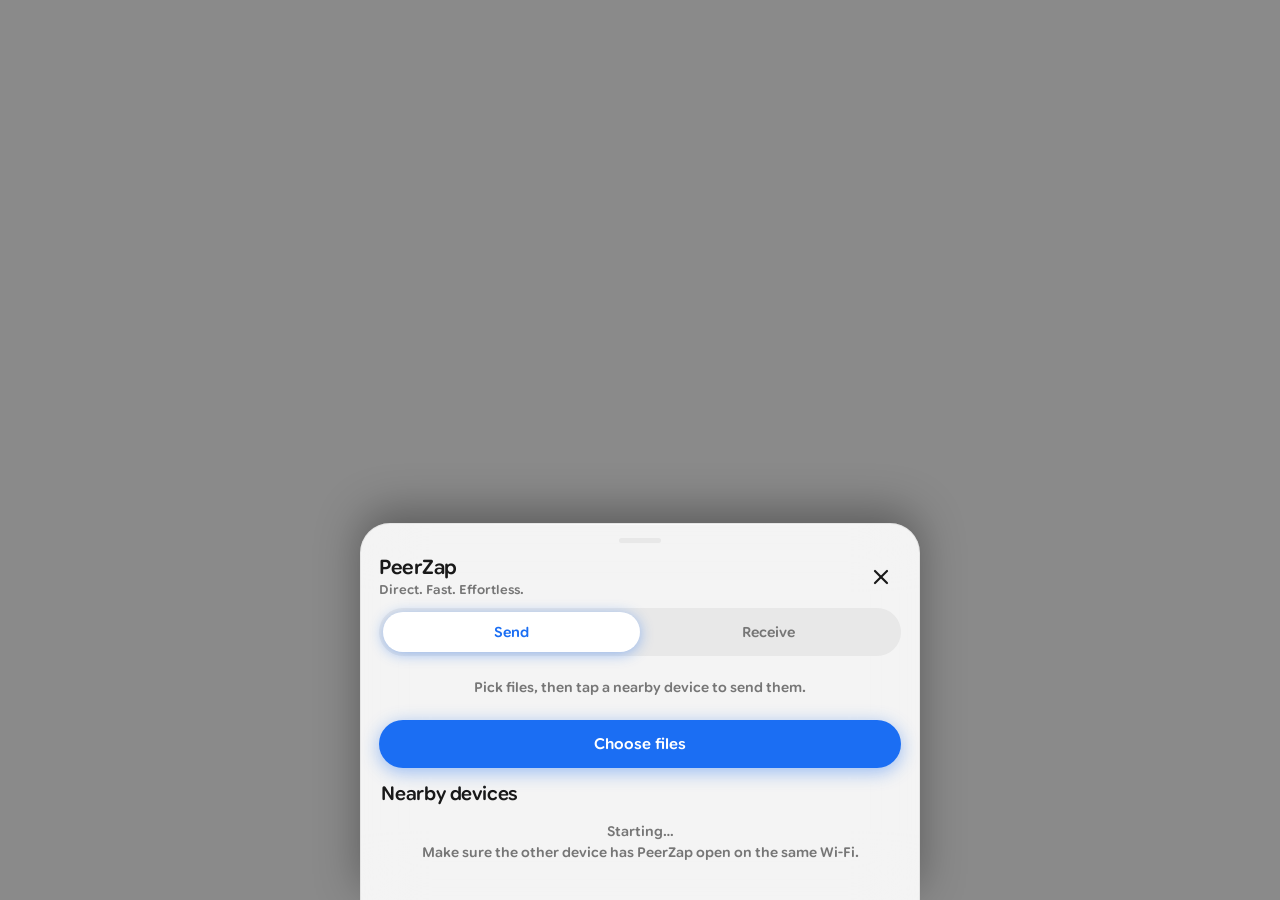
==== commit 2f2235fe: "Added Hell Lots Of Features" ====
--- a/assets/www/panel.html
+++ b/assets/www/panel.html
@@ -3,7 +3,7 @@
 <head>
 <meta charset="utf-8">
 <meta name="viewport" content="width=device-width,initial-scale=1,maximum-scale=1,user-scalable=no,viewport-fit=cover">
-<title>Quick Share</title>
+<title>PeerZap</title>
 <link rel="stylesheet" href="app.css">
 </head>
 <body class="panel-body">
@@ -14,8 +14,8 @@
     <div class="pgrab"></div>
     <div class="phead">
       <div>
-        <div class="ptitle">Quick Share</div>
-        <div class="psub" id="psub">Send and receive files nearby</div>
+        <div class="ptitle">PeerZap</div>
+        <div class="psub" id="psub">Direct. Fast. Effortless.</div>
       </div>
       <button class="iconbtn" id="pclose" aria-label="Close">
         <svg viewBox="0 0 24 24" fill="none" stroke="currentColor" stroke-width="2.2" stroke-linecap="round" stroke-linejoin="round"><line x1="18" y1="6" x2="6" y2="18"/><line x1="6" y1="6" x2="18" y2="18"/></svg>
--- a/assets/www/app.css
+++ b/assets/www/app.css
@@ -19,7 +19,7 @@
 .heatcell.l3{background:var(--accent);opacity:.8}
 .heatcell.l4{background:var(--accent);opacity:1}
 .creditslist li{position:relative}
-.creditslist li::before{content:'';position:absolute;left:2px;top:13px;width:7px;height:7px;border-radius:4px;background:var(--accent)}
+.creditslist li::before{content:'';position:absolute;left:2px;top:17px;width:7px;height:7px;border-radius:4px;background:var(--accent)}
 *{box-sizing:border-box;-webkit-tap-highlight-color:transparent}
 @font-face{font-family:'OneGitSans';src:url('fonts/OneGitSans.ttf') format('truetype');font-weight:100 900;font-style:normal;font-display:swap}
 [hidden]{display:none!important}
@@ -912,13 +912,13 @@
 .ptitle{font-size:20px;font-weight:700;letter-spacing:-.3px}
 .psub{font-size:12.5px;color:var(--text2);margin-top:2px}
 .pseg{margin:0 0 14px}
-.pact{display:flex;gap:10px;margin-top:12px}
+.pact{display:flex;gap:10px;margin-top:9px}
 .pact .btn{flex:1}
-.pdev{display:flex;align-items:center;gap:13px;padding:12px 4px;border-bottom:1px solid var(--divider);cursor:pointer;transition:background .15s}
+.pdev{display:flex;align-items:center;gap:12px;padding:9px 4px;border-bottom:1px solid var(--divider);cursor:pointer;transition:background .15s}
 .pdev:last-child{border-bottom:none}
 .pdev:active{background:var(--chip)}
 .pdev .devav{width:42px;height:42px}
-.pempty{text-align:center;color:var(--text2);font-size:13.5px;line-height:1.6;padding:22px 10px}
+.pempty{text-align:center;color:var(--text2);font-size:13.5px;line-height:1.55;padding:14px 10px}
 .pfoot{display:flex;gap:10px;margin-top:16px}
 .pfoot .btn{flex:1}
 .pbadge{display:inline-flex;align-items:center;gap:7px;background:var(--chip);border-radius:14px;padding:7px 12px;font-size:12.5px;font-weight:600;color:var(--text2)}
@@ -981,8 +981,8 @@
 html[data-glow="off"] .pulse { box-shadow: none; }
 
 /* ---------- smoother motion throughout ---------- */
-.ring { transition: --p .55s cubic-bezier(.22,.75,.25,1); }
-.upbar i { transition: width .55s cubic-bezier(.22,.75,.25,1); }
+.ring { transition: --p .8s cubic-bezier(.22,.68,.16,1); }
+.upbar i { transition: width .8s cubic-bezier(.22,.68,.16,1); }
 .ring b { transition: color .3s; }
 
 #scroller { scroll-behavior: smooth; }
@@ -1133,7 +1133,7 @@
 
 /* the panel body keeps a steady height and cross-fades, so switching
    Send / Receive does not make the sheet jump */
-#pbody { min-height: 190px; }
+#pbody { min-height: 0; }
 #pbody.fade { animation: pbodyIn .26s cubic-bezier(.22,.75,.25,1) both; }
 @keyframes pbodyIn { from { opacity: 0; transform: translateY(7px); } to { opacity: 1; transform: none; } }
 #pseg { margin-bottom: 10px; }
@@ -1256,3 +1256,172 @@
 .pkrow, .pdev, .ptprog { animation: none !important; }
 /* a re-loading list keeps its content and eases down instead of blanking */
 .busy { opacity: .45; transition: opacity .18s ease; pointer-events: none; }
+
+/* Quick Share protocol log (Settings > Diagnostics) */
+.qslog {
+  margin: 12px 0 0;
+  padding: 12px 13px;
+  border-radius: 12px;
+  background: rgba(0, 0, 0, .34);
+  font: 11px/1.55 ui-monospace, SFMono-Regular, Menlo, Consolas, monospace;
+  color: #c7c7cf;
+  max-height: 300px;
+  overflow: auto;
+  white-space: pre-wrap;
+  word-break: break-word;
+  -webkit-overflow-scrolling: touch;
+}
+body.light .qslog { background: rgba(0, 0, 0, .06); color: #44444c; }
+
+/* ---------- light mode: the hero follows the theme ----------
+   The share hero is a black card in dark and pitch, which reads well there. In light
+   mode it was black too, because the rule above sets it unconditionally - so the top
+   card sat dark against a light page. Light is the theme with no class on <body>
+   (dark and pitch are added as classes), so this targets exactly that case. */
+body:not(.dark):not(.pitch) .shero,
+body:not(.dark):not(.pitch) .dlhero.shero {
+  background: #FFFFFF !important;
+  border: 1px solid rgba(0, 0, 0, .08);
+}
+body:not(.dark):not(.pitch) .shero .ltitle,
+body:not(.dark):not(.pitch) .shero .lsub { color: #16171A; }
+body:not(.dark):not(.pitch) .shero .lsub { opacity: .70; }
+body:not(.dark):not(.pitch) .shero .chip { background: rgba(0, 0, 0, .06); color: #44444C; }
+body:not(.dark):not(.pitch) .shero .btn.ghost { background: rgba(0, 0, 0, .06); color: #16171A; }
+body:not(.dark):not(.pitch) .shero .btn.ghost:active { background: rgba(0, 0, 0, .12); }
+/* the drifting accent sheen is far too strong on white */
+body:not(.dark):not(.pitch) .shero::after { opacity: .18; }
+
+/* ---------- the PIN on an incoming request: centred and prominent ---------- */
+.pinbig {
+  text-align: center;
+  font-size: 26px;
+  font-weight: 700;
+  letter-spacing: 3px;
+  padding: 10px 0 2px;
+  color: var(--accent, #2F6BFF);
+}
+
+/* ---------- receiving: one centred ring, nothing else ---------- */
+.centerprog {
+  display: flex; flex-direction: column; align-items: center; justify-content: center;
+  padding: 18px 0 12px;
+}
+.bigring { width: 92px !important; height: 92px !important; }
+.bigring b { font-size: 21px !important; }
+
+/* ---------- the panel is a one-handed surface: keep it compact ---------- */
+.panel-body .sect { margin: 14px 2px 5px !important; }
+.panel-body #pbody { padding-bottom: 4px; }
+.panel-body .pempty { padding: 12px 8px; }
+.panel-body .pbadge { margin-top: 6px; }
+.panel-body .btn { padding-top: 12px; padding-bottom: 12px; }
+
+/* ---------- the swap into and out of the receiving view ----------
+   The panel re-renders its body, so the leaving view cannot animate out; instead the
+   arriving view animates in, which is what makes the change read as a transition. */
+.centerprog-in { animation: centerprogIn .34s cubic-bezier(.22,.68,.16,1) both; }
+@keyframes centerprogIn {
+  from { opacity: 0; transform: translateY(10px) scale(.94); }
+  to   { opacity: 1; transform: translateY(0) scale(1); }
+}
+/* and the request card leaves by shrinking, so accepting feels like a hand-off */
+#pbody { transition: opacity .18s ease; }
+
+/* ---------- the panel is a surface, not a document ----------
+   A long press on the PIN or a file name used to raise Android's text-selection
+   toolbar (Translate / Copy / Select all), which is wrong for a control panel. */
+.panel-body, .panel-body * {
+  -webkit-user-select: none;
+  -moz-user-select: none;
+  user-select: none;
+  -webkit-touch-callout: none;
+}
+/* the diagnostics log is the one thing worth selecting */
+.panel-body .qslog, .panel-body .qslog * { -webkit-user-select: text; user-select: text; }
+
+/* =====================================================================
+   Smoothness pass
+   ---------------------------------------------------------------------
+   Everything here animates only transform and opacity, so it stays on the
+   compositor and cannot cause layout jitter. The easings are one family:
+   a decelerating curve for arrivals, an accelerating one for exits.
+   ===================================================================== */
+:root {
+  --ease-out: cubic-bezier(.16, .84, .28, 1);
+  --ease-in:  cubic-bezier(.55, 0, .85, .3);
+  --ease-soft: cubic-bezier(.22, .68, .16, 1);
+  --dur-1: .16s;
+  --dur-2: .26s;
+  --dur-3: .4s;
+}
+
+/* ---------- arrivals: cards and rows ease up into place, slightly staggered ---- */
+@keyframes smoothRise {
+  from { opacity: 0; transform: translate3d(0, 10px, 0) scale(.994); }
+  to   { opacity: 1; transform: translate3d(0, 0, 0) scale(1); }
+}
+/* Only elements that genuinely appear get an entrance. A blanket rule on .card or
+   .lrow would replay on every state re-render (the panel polls), which is jitter. */
+.reqcard, .centerprog, .pempty { animation: smoothRise var(--dur-3) var(--ease-out) both; }
+/* a short stagger, for the few places a list does arrive at once */
+.card.stagger:nth-child(2) { animation-delay: .04s; }
+.card.stagger:nth-child(3) { animation-delay: .08s; }
+.card.stagger:nth-child(4) { animation-delay: .12s; }
+.card.stagger:nth-child(n+5) { animation-delay: .16s; }
+
+/* ---------- press feedback: everything that can be tapped answers back ------- */
+.btn, .lrow, .pdev, .accentdot, .switch, .iconbtn, .chip, .segbtn {
+  transition: transform var(--dur-1) var(--ease-soft),
+              background-color var(--dur-1) linear,
+              box-shadow var(--dur-2) var(--ease-soft),
+              border-color var(--dur-1) linear,
+              opacity var(--dur-1) linear;
+}
+.btn:active { transform: scale(.965); }
+.lrow:active, .pdev:active { transform: scale(.988); }
+.iconbtn:active, .accentdot:active { transform: scale(.9); }
+.switch:active { transform: scale(.94); }
+
+/* ---------- switches glide rather than jump ---------------------------------- */
+.switch, .switch::after { transition: background-color var(--dur-2) var(--ease-soft),
+                          transform var(--dur-2) var(--ease-out); }
+
+/* ---------- the route swaps with a whisper of a fade, not a refresh ---------- */
+#view { transition: opacity var(--dur-1) linear; }
+#view.viewswap { animation: viewSwap var(--dur-3) var(--ease-out) both; }
+@keyframes viewSwap {
+  from { opacity: 0; transform: translate3d(0, 6px, 0); }
+  to   { opacity: 1; transform: none; }
+}
+
+/* ---------- progress: the ring and its figure settle together ---------------- */
+.ring, .upbar i { will-change: --p, width; }
+.ptprog, .centerprog { animation: smoothRise var(--dur-3) var(--ease-out) both; }
+
+/* ---------- honour a user who has asked for less motion ---------------------- */
+@media (prefers-reduced-motion: reduce) {
+  *, *::before, *::after {
+    animation-duration: .001ms !important;
+    animation-iteration-count: 1 !important;
+    transition-duration: .001ms !important;
+  }
+}
+
+/* ---------- the credits list must wrap, not ellipsis ----------
+   .lsub is nowrap + ellipsis globally, which clipped every line of the app card. */
+.creditslist li { white-space: normal !important; overflow: visible !important;
+                  text-overflow: clip !important; line-height: 1.5; }
+
+/* ---------- the launcher icon picker ---------- */
+.iconrow { display: grid; grid-template-columns: repeat(4, 1fr); gap: 10px; }
+.iconpick {
+  display: flex; flex-direction: column; align-items: center; gap: 7px;
+  background: var(--chip); border: 1px solid transparent; border-radius: 18px;
+  padding: 10px 6px; cursor: pointer; color: var(--text2); font: inherit;
+  transition: transform .16s var(--ease-soft), border-color .16s, background-color .16s;
+}
+.iconpick img { width: 52px; height: 52px; border-radius: 14px; display: block; }
+.iconpick span { font-size: 11px; text-align: center; line-height: 1.3; }
+.iconpick.on { border-color: var(--accent); background: var(--glow); color: var(--text); }
+.iconpick:active { transform: scale(.95); }
